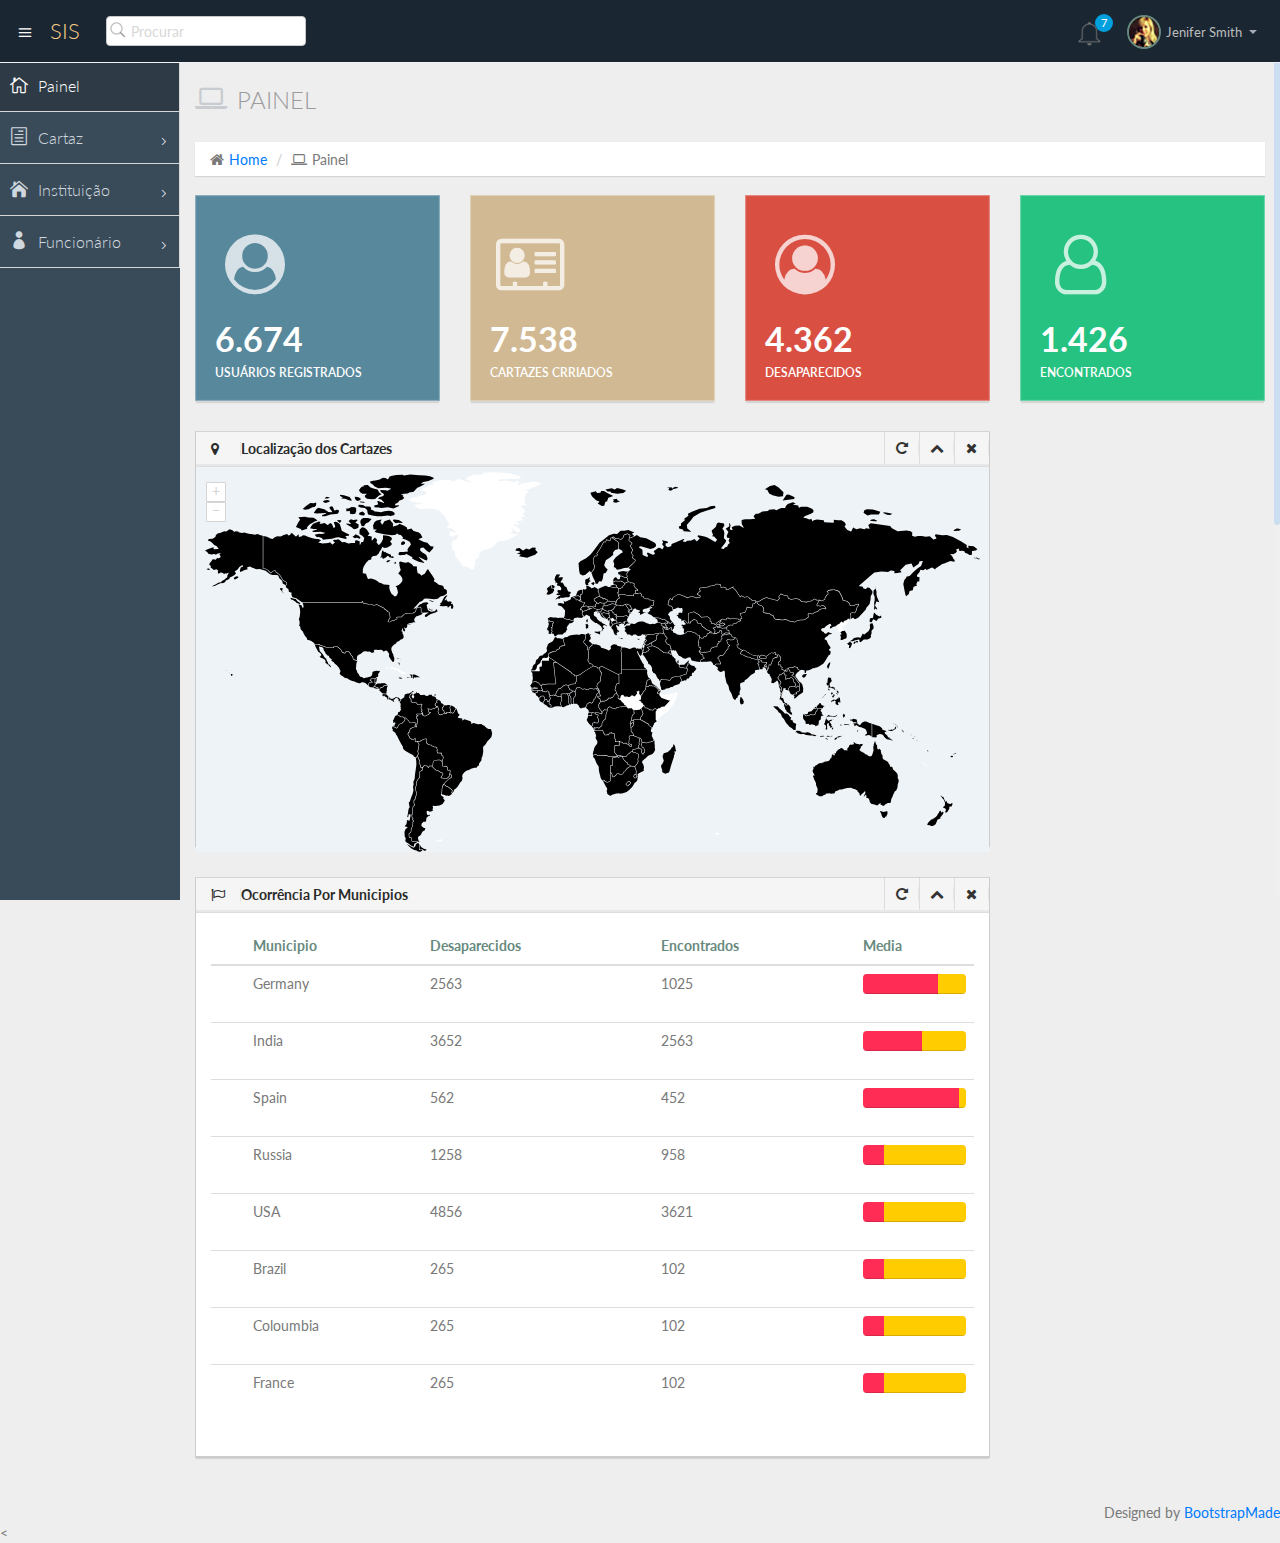
==== index.html @ 1682d405 "initial commit" ====
<!DOCTYPE html>
<html lang="en">

<head>
    <meta charset="utf-8">


    <title>SIS nome</title>

    <!-- Bootstrap CSS -->
    <link href="css/bootstrap.min.css" rel="stylesheet">
    <!-- bootstrap theme -->
    <link href="css/bootstrap-theme.css" rel="stylesheet">
    <!--external css-->
    <!-- font icon -->
    <link href="css/elegant-icons-style.css" rel="stylesheet" />
    <link href="css/font-awesome.min.css" rel="stylesheet" />
    <!-- full calendar css-->
    <link href="assets/fullcalendar/fullcalendar/bootstrap-fullcalendar.css" rel="stylesheet" />
    <link href="assets/fullcalendar/fullcalendar/fullcalendar.css" rel="stylesheet" />
    <!-- easy pie chart-->
    <link href="assets/jquery-easy-pie-chart/jquery.easy-pie-chart.css" rel="stylesheet" type="text/css" media="screen" />
    <!-- owl carousel -->
    <link rel="stylesheet" href="css/owl.carousel.css" type="text/css">
    <link href="css/jquery-jvectormap-1.2.2.css" rel="stylesheet">
    <!-- Custom styles -->
    <link rel="stylesheet" href="css/fullcalendar.css">
    <link href="css/widgets.css" rel="stylesheet">
    <link href="css/style.css" rel="stylesheet">
    <link href="css/style-responsive.css" rel="stylesheet" />
    <link href="css/xcharts.min.css" rel=" stylesheet">
    <link href="css/jquery-ui-1.10.4.min.css" rel="stylesheet">

</head>

<body>

    <section id="container" class="">


        <header class="header dark-bg">
            <div class="toggle-nav">
                <div class="icon-reorder tooltips" data-original-title="Toggle Navigation" data-placement="bottom"><i class="icon_menu"></i></div>
            </div>

            <!--logo pagina inicial-->
            <a href="index.html" class="logo">SIS <span class="lite"></span></a>
            <!--logo fim-->

            <div class="nav search-row" id="top_menu">
                <!--  search form start -->
                <ul class="nav top-menu">
                    <li>
                        <form class="navbar-form">
                            <input class="form-control" placeholder="Procurar" type="text">
                        </form>
                    </li>
                </ul>
                <!--  search form end -->
            </div>

            <div class="top-nav notification-row">
                <!-- notificatoin dropdown start-->
                <ul class="nav pull-right top-menu">
                    <!-- alert notification start-->
                    <li id="alert_notificatoin_bar" class="dropdown">
                        <a data-toggle="dropdown" class="dropdown-toggle" href="#">

                            <i class="icon-bell-l"></i>
                            <span class="badge bg-important">7</span>
                        </a>
                        <ul class="dropdown-menu extended notification">
                            <div class="notify-arrow notify-arrow-blue"></div>
                            <li>
                                <p class="blue">Tu Tens 7 Notificações</p>
                            </li>
                            <li>
                                <a href="#">
                                    <span class="label label-primary"><i class="icon_profile"></i></span> Friend Request
                                    <span class="small italic pull-right">5 mins</span>
                                </a>
                            </li>
                            <li>
                                <a href="#">
                                    <span class="label label-warning"><i class="icon_pin"></i></span> John location.
                                    <span class="small italic pull-right">50 mins</span>
                                </a>
                            </li>
                            <li>
                                <a href="#">
                                    <span class="label label-danger"><i class="icon_book_alt"></i></span> Project 3 Completed.
                                    <span class="small italic pull-right">1 hr</span>
                                </a>
                            </li>
                            <li>
                                <a href="#">
                                    <span class="label label-success"><i class="icon_like"></i></span> Mick appreciated your work.
                                    <span class="small italic pull-right"> Today</span>
                                </a>
                            </li>
                            <li>
                                <a href="#">Ver Todas as Notificações</a>
                            </li>
                        </ul>
                    </li>
                    <!-- alert notification end-->
                    <!-- user login dropdown start-->
                    <li class="dropdown">
                        <a data-toggle="dropdown" class="dropdown-toggle" href="#">
                            <span class="profile-ava">
                                <img alt="" src="img/avatar1_small.jpg">
                            </span>
                            <span class="username">Jenifer Smith</span>
                            <b class="caret"></b>
                        </a>
                        <ul class="dropdown-menu extended logout">
                            <div class="log-arrow-up"></div>

                            <li>
                                <a href="login.html"><i class="icon_key_alt"></i> Sair</a>
                            </li>

                        </ul>
                    </li>
                    <!-- user login dropdown end -->
                </ul>
                <!-- notificatoin dropdown end-->
            </div>
        </header>
        <!--header end-->

        <!--sidebar start-->
        <aside>
            <div id="sidebar" class="nav-collapse ">
                <!-- sidebar menu start-->
                <ul class="sidebar-menu">
                    <li class="active">
                        <a class="" href="index.html">
                            <i class="icon_house_alt"></i>
                            <span>Painel</span>
                        </a>
                    </li>
                    <li class="sub-menu">
                        <a href="javascript:;" class="">
                            <i class="icon_document_alt"></i>
                            <span>Cartaz</span>
                            <span class="menu-arrow arrow_carrot-right"></span>
                        </a>
                        <ul class="sub">
                            <li><a class="" href="criarcartaz.html">Criar Cartaz</a></li>
                            <li><a class="" href="form_validation.html">Pesquisar Cartaz</a></li>
                            <li><a class="" href="form_validation.html">Eliminar Validation</a></li>
                        </ul>
                    </li>
                    <li class="sub-menu">
                        <a href="javascript:;" class="">
                            <i class="icon_house"></i>
                            <span>Instituição</span>
                            <span class="menu-arrow arrow_carrot-right"></span>
                        </a>
                        <ul class="sub">
                            <li><a class="" href="cadastro instituicao.html">Afetar Instituição</a></li>
                            <li><a class="" href="form_validation.html">Pesquisar Instituição</a></li>
                            <li><a class="" href="form_validation.html">Eliminar Instituição</a></li>
                        </ul>
                    </li>

                    <li class="sub-menu">
                        <a href="javascript:;" class="">
                            <i class="icon_profile"></i>
                            <span>Funcionário</span>
                            <span class="menu-arrow arrow_carrot-right"></span>
                        </a>
                        <ul class="sub">
                            <li><a class="" href="cadastrarfuncionarios.html">Afetar Funcionário</a></li>
                            <li><a class="" href="form_validation.html">Pesquisar Funcionário</a></li>
                            <li><a class="" href="form_validation.html">Eliminar Funcionário</a></li>
                        </ul>
                    </li>
                </ul>
                <!-- sidebar menu end-->
            </div>
        </aside>
        <!--sidebar end-->

        <!--main content start-->
        <section id="main-content">
            <section class="wrapper">
                <!--overview start-->
                <div class="row">
                    <div class="col-lg-12">
                        <h3 class="page-header"><i class="fa fa-laptop"></i> Painel</h3>
                        <ol class="breadcrumb">
                            <li><i class="fa fa-home"></i><a href="index.html">Home</a></li>
                            <li><i class="fa fa-laptop"></i>Painel</li>
                        </ol>
                    </div>
                </div>

                <div class="row">
                    <div class="col-lg-3 col-md-3 col-sm-12 col-xs-12">
                        <div class="info-box blue-bg">
                            <i class="fa fa-user-circle"></i>
                            <div class="count">6.674</div>
                            <div class="title">Usuários Registrados</div>
                        </div>
                        <!--/.info-box-->
                    </div>
                    <!--/.col-->

                    <div class="col-lg-3 col-md-3 col-sm-12 col-xs-12">
                        <div class="info-box brown-bg">
                            <i class="fa fa-address-card-o"></i>
                            <div class="count">7.538</div>
                            <div class="title">Cartazes crriados</div>
                        </div>
                        <!--/.info-box-->
                    </div>
                    <!--/.col-->

                    <div class="col-lg-3 col-md-3 col-sm-12 col-xs-12">
                        <div class="info-box red-bg">
                            <i class="fa fa-user-circle-o"></i>
                            <div class="count">4.362</div>
                            <div class="title">Desaparecidos</div>
                        </div>
                        <!--/.info-box-->
                    </div>
                    <!--/.col-->

                    <div class="col-lg-3 col-md-3 col-sm-12 col-xs-12">
                        <div class="info-box green-bg">
                            <i class="fa fa-user-o"></i>
                            <div class="count">1.426</div>
                            <div class="title">Encontrados</div>
                        </div>
                        <!--/.info-box-->
                    </div>
                    <!--/.col-->

                </div>
                <!--/.row-->


                <div class="row">
                    <div class="col-lg-9 col-md-12">

                        <div class="panel panel-default">
                            <div class="panel-heading">
                                <h2><i class="fa fa-map-marker red"></i><strong>Localização dos Cartazes</strong></h2>
                                <div class="panel-actions">
                                    <a href="index.html#" class="btn-setting"><i class="fa fa-rotate-right"></i></a>
                                    <a href="index.html#" class="btn-minimize"><i class="fa fa-chevron-up"></i></a>
                                    <a href="index.html#" class="btn-close"><i class="fa fa-times"></i></a>
                                </div>
                            </div>
                            <div class="panel-body-map">
                                <div id="map" style="height:380px;"></div>
                            </div>

                        </div>
                    </div>



                </div>


                <!-- Today status end -->



                <div class="row">

                    <div class="col-lg-9 col-md-12">
                        <div class="panel panel-default">
                            <div class="panel-heading">
                                <h2><i class="fa fa-flag-o red"></i><strong>Ocorrência Por Municipios </strong></h2>
                                <div class="panel-actions">
                                    <a href="index.html#" class="btn-setting"><i class="fa fa-rotate-right"></i></a>
                                    <a href="index.html#" class="btn-minimize"><i class="fa fa-chevron-up"></i></a>
                                    <a href="index.html#" class="btn-close"><i class="fa fa-times"></i></a>
                                </div>
                            </div>
                            <div class="panel-body">
                                <table class="table bootstrap-datatable countries">
                                    <thead>
                                        <tr>
                                            <th></th>
                                            <th>Municipio</th>
                                            <th>Desaparecidos</th>
                                            <th>Encontrados</th>
                                            <th>Media</th>
                                        </tr>
                                    </thead>
                                    <tbody>
                                        <tr>
                                            <td> </td>
                                            <td>Germany</td>
                                            <td>2563</td>
                                            <td>1025</td>
                                            <td>
                                                <div class="progress thin">
                                                    <div class="progress-bar progress-bar-danger" role="progressbar" aria-valuenow="73" aria-valuemin="0" aria-valuemax="100" style="width: 73%">
                                                    </div>
                                                    <div class="progress-bar progress-bar-warning" role="progressbar" aria-valuenow="27" aria-valuemin="0" aria-valuemax="100" style="width: 27%">
                                                    </div>
                                                </div>
                                                <span class="sr-only">73%</span>
                                            </td>
                                        </tr>
                                        <tr>
                                            <td> </td>
                                            <td>India</td>
                                            <td>3652</td>
                                            <td>2563</td>
                                            <td>
                                                <div class="progress thin">
                                                    <div class="progress-bar progress-bar-danger" role="progressbar" aria-valuenow="57" aria-valuemin="0" aria-valuemax="100" style="width: 57%">
                                                    </div>
                                                    <div class="progress-bar progress-bar-warning" role="progressbar" aria-valuenow="43" aria-valuemin="0" aria-valuemax="100" style="width: 43%">
                                                    </div>
                                                </div>
                                                <span class="sr-only">57%</span>
                                            </td>
                                        </tr>
                                        <tr>
                                            <td> </td>
                                            <td>Spain</td>
                                            <td>562</td>
                                            <td>452</td>
                                            <td>
                                                <div class="progress thin">
                                                    <div class="progress-bar progress-bar-danger" role="progressbar" aria-valuenow="93" aria-valuemin="0" aria-valuemax="100" style="width: 93%">
                                                    </div>
                                                    <div class="progress-bar progress-bar-warning" role="progressbar" aria-valuenow="7" aria-valuemin="0" aria-valuemax="100" style="width: 7%">
                                                    </div>
                                                </div>
                                                <span class="sr-only">93%</span>
                                            </td>
                                        </tr>
                                        <tr>
                                            <td> </td>
                                            <td>Russia</td>
                                            <td>1258</td>
                                            <td>958</td>
                                            <td>
                                                <div class="progress thin">
                                                    <div class="progress-bar progress-bar-danger" role="progressbar" aria-valuenow="20" aria-valuemin="0" aria-valuemax="100" style="width: 20%">
                                                    </div>
                                                    <div class="progress-bar progress-bar-warning" role="progressbar" aria-valuenow="80" aria-valuemin="0" aria-valuemax="100" style="width: 80%">
                                                    </div>
                                                </div>
                                                <span class="sr-only">20%</span>
                                            </td>
                                        </tr>
                                        <tr>
                                            <td> </td>
                                            <td>USA</td>
                                            <td>4856</td>
                                            <td>3621</td>
                                            <td>
                                                <div class="progress thin">
                                                    <div class="progress-bar progress-bar-danger" role="progressbar" aria-valuenow="20" aria-valuemin="0" aria-valuemax="100" style="width: 20%">
                                                    </div>
                                                    <div class="progress-bar progress-bar-warning" role="progressbar" aria-valuenow="80" aria-valuemin="0" aria-valuemax="100" style="width: 80%">
                                                    </div>
                                                </div>
                                                <span class="sr-only">20%</span>
                                            </td>
                                        </tr>
                                        <tr>
                                            <td> </td>
                                            <td>Brazil</td>
                                            <td>265</td>
                                            <td>102</td>
                                            <td>
                                                <div class="progress thin">
                                                    <div class="progress-bar progress-bar-danger" role="progressbar" aria-valuenow="20" aria-valuemin="0" aria-valuemax="100" style="width: 20%">
                                                    </div>
                                                    <div class="progress-bar progress-bar-warning" role="progressbar" aria-valuenow="80" aria-valuemin="0" aria-valuemax="100" style="width: 80%">
                                                    </div>
                                                </div>
                                                <span class="sr-only">20%</span>
                                            </td>
                                        </tr>
                                        <tr>
                                            <td> </td>
                                            <td>Coloumbia</td>
                                            <td>265</td>
                                            <td>102</td>
                                            <td>
                                                <div class="progress thin">
                                                    <div class="progress-bar progress-bar-danger" role="progressbar" aria-valuenow="20" aria-valuemin="0" aria-valuemax="100" style="width: 20%">
                                                    </div>
                                                    <div class="progress-bar progress-bar-warning" role="progressbar" aria-valuenow="80" aria-valuemin="0" aria-valuemax="100" style="width: 80%">
                                                    </div>
                                                </div>
                                                <span class="sr-only">20%</span>
                                            </td>
                                        </tr>
                                        <tr>
                                            <td> </td>
                                            <td>France</td>
                                            <td>265</td>
                                            <td>102</td>
                                            <td>
                                                <div class="progress thin">
                                                    <div class="progress-bar progress-bar-danger" role="progressbar" aria-valuenow="20" aria-valuemin="0" aria-valuemax="100" style="width: 20%">
                                                    </div>
                                                    <div class="progress-bar progress-bar-warning" role="progressbar" aria-valuenow="80" aria-valuemin="0" aria-valuemax="100" style="width: 80%">
                                                    </div>
                                                </div>
                                                <span class="sr-only">20%</span>
                                            </td>
                                        </tr>
                                    </tbody>
                                </table>
                            </div>

                        </div>

                    </div>



                </div>



                <!-- statics end -->




            </section>
            <div class="text-right">
                <div class="credits">
                    <!--
            All the links in the footer should remain intact.
            You can delete the links only if you purchased the pro version.
            Licensing information: https://bootstrapmade.com/license/
            Purchase the pro version form: https://bootstrapmade.com/buy/?theme=NiceAdmin
          -->
                    Designed by <a href="https://bootstrapmade.com/">BootstrapMade</a>
                </div>
            </div>
        </section>
        <!--main content end-->
    </section>
    <!-- container section start -->

    <!-- javascripts -->
    <script src="js/jquery.js"></script>
    <script src="js/jquery-ui-1.10.4.min.js"></script>
    <script src="js/jquery-1.8.3.min.js"></script>
    <script type="text/javascript" src="js/jquery-ui-1.9.2.custom.min.js"></script>
    <!-- bootstrap -->
    <script src="js/bootstrap.min.js"></script>
    <!-- nice scroll -->
    <script src="js/jquery.scrollTo.min.js"></script>
    <script src="js/jquery.nicescroll.js" type="text/javascript"></script>
    <!-- charts scripts -->
    <script src="assets/jquery-knob/js/jquery.knob.js"></script>
    <script src="js/jquery.sparkline.js" type="text/javascript"></script>
    <script src="assets/jquery-easy-pie-chart/jquery.easy-pie-chart.js"></script>
    <script src="js/owl.carousel.js"></script>
    <!-- jQuery full calendar -->
    <<script src="js/fullcalendar.min.js"></script>
        <!-- Full Google Calendar - Calendar -->
        <script src="assets/fullcalendar/fullcalendar/fullcalendar.js"></script>
        <!--script for this page only-->
        <script src="js/calendar-custom.js"></script>
        <script src="js/jquery.rateit.min.js"></script>
        <!-- custom select -->
        <script src="js/jquery.customSelect.min.js"></script>
        <script src="assets/chart-master/Chart.js"></script>

        <!--custome script for all page-->
        <script src="js/scripts.js"></script>
        <!-- custom script for this page-->
        <script src="js/sparkline-chart.js"></script>
        <script src="js/easy-pie-chart.js"></script>
        <script src="js/jquery-jvectormap-1.2.2.min.js"></script>
        <script src="js/jquery-jvectormap-world-mill-en.js"></script>
        <script src="js/xcharts.min.js"></script>
        <script src="js/jquery.autosize.min.js"></script>
        <script src="js/jquery.placeholder.min.js"></script>
        <script src="js/gdp-data.js"></script>
        <script src="js/morris.min.js"></script>
        <script src="js/sparklines.js"></script>
        <script src="js/charts.js"></script>
        <script src="js/jquery.slimscroll.min.js"></script>
        <script>
            //knob
            $(function() {
                $(".knob").knob({
                    'draw': function() {
                        $(this.i).val(this.cv + '%')
                    }
                })
            });

            //carousel
            $(document).ready(function() {
                $("#owl-slider").owlCarousel({
                    navigation: true,
                    slideSpeed: 300,
                    paginationSpeed: 400,
                    singleItem: true

                });
            });

            //custom select box

            $(function() {
                $('select.styled').customSelect();
            });

            /* ---------- Map ---------- */
            $(function() {
                $('#map').vectorMap({
                    map: 'world_mill_en',
                    series: {
                        regions: [{
                            values: gdpData,
                            scale: ['#000', '#000'],
                            normalizeFunction: 'polynomial'
                        }]
                    },
                    backgroundColor: '#eef3f7',
                    onLabelShow: function(e, el, code) {
                        el.html(el.html() + ' (GDP - ' + gdpData[code] + ')');
                    }
                });
            });
        </script>

</body>

</html>
---- css/elegant-icons-style.css ----
@font-face {
	font-family: 'ElegantIcons';
	src:url('../fonts/ElegantIcons.eot');
	src:url('../fonts/ElegantIcons.eot?#iefix') format('embedded-opentype'),
		url('../fonts/ElegantIcons.woff') format('woff'),
		url('../fonts/ElegantIcons.ttf') format('truetype'),
		url('../fonts/ElegantIcons.svg#ElegantIcons') format('svg');
	font-weight: normal;
	font-style: normal;
}

/* Use the following CSS code if you want to use data attributes for inserting your icons */
[data-icon]:before {
	font-family: 'ElegantIcons';
	content: attr(data-icon);
	speak: none;
	font-weight: normal;
	font-variant: normal;
	text-transform: none;
	line-height: 1;
	-webkit-font-smoothing: antialiased;
	-moz-osx-font-smoothing: grayscale;
}

/* Use the following CSS code if you want to have a class per icon */
/*
Instead of a list of all class selectors,
you can use the generic selector below, but it's slower:
[class*="your-class-prefix"] {
*/
.arrow_up, .arrow_down, .arrow_left, .arrow_right, .arrow_left-up, .arrow_right-up, .arrow_right-down, .arrow_left-down, .arrow-up-down, .arrow_up-down_alt, .arrow_left-right_alt, .arrow_left-right, .arrow_expand_alt2, .arrow_expand_alt, .arrow_condense, .arrow_expand, .arrow_move, .arrow_carrot-up, .arrow_carrot-down, .arrow_carrot-left, .arrow_carrot-right, .arrow_carrot-2up, .arrow_carrot-2down, .arrow_carrot-2left, .arrow_carrot-2right, .arrow_carrot-up_alt2, .arrow_carrot-down_alt2, .arrow_carrot-left_alt2, .arrow_carrot-right_alt2, .arrow_carrot-2up_alt2, .arrow_carrot-2down_alt2, .arrow_carrot-2left_alt2, .arrow_carrot-2right_alt2, .arrow_triangle-up, .arrow_triangle-down, .arrow_triangle-left, .arrow_triangle-right, .arrow_triangle-up_alt2, .arrow_triangle-down_alt2, .arrow_triangle-left_alt2, .arrow_triangle-right_alt2, .arrow_back, .icon_minus-06, .icon_plus, .icon_close, .icon_check, .icon_minus_alt2, .icon_plus_alt2, .icon_close_alt2, .icon_check_alt2, .icon_zoom-out_alt, .icon_zoom-in_alt, .icon_search, .icon_box-empty, .icon_box-selected, .icon_minus-box, .icon_plus-box, .icon_box-checked, .icon_circle-empty, .icon_circle-slelected, .icon_stop_alt2, .icon_stop, .icon_pause_alt2, .icon_pause, .icon_menu, .icon_menu-square_alt2, .icon_menu-circle_alt2, .icon_ul, .icon_ol, .icon_adjust-horiz, .icon_adjust-vert, .icon_document_alt, .icon_documents_alt, .icon_pencil, .icon_pencil-edit_alt, .icon_pencil-edit, .icon_folder-alt, .icon_folder-open_alt, .icon_folder-add_alt, .icon_info_alt, .icon_error-oct_alt, .icon_error-circle_alt, .icon_error-triangle_alt, .icon_question_alt2, .icon_question, .icon_comment_alt, .icon_chat_alt, .icon_vol-mute_alt, .icon_volume-low_alt, .icon_volume-high_alt, .icon_quotations, .icon_quotations_alt2, .icon_clock_alt, .icon_lock_alt, .icon_lock-open_alt, .icon_key_alt, .icon_cloud_alt, .icon_cloud-upload_alt, .icon_cloud-download_alt, .icon_image, .icon_images, .icon_lightbulb_alt, .icon_gift_alt, .icon_house_alt, .icon_genius, .icon_mobile, .icon_tablet, .icon_laptop, .icon_desktop, .icon_camera_alt, .icon_mail_alt, .icon_cone_alt, .icon_ribbon_alt, .icon_bag_alt, .icon_creditcard, .icon_cart_alt, .icon_paperclip, .icon_tag_alt, .icon_tags_alt, .icon_trash_alt, .icon_cursor_alt, .icon_mic_alt, .icon_compass_alt, .icon_pin_alt, .icon_pushpin_alt, .icon_map_alt, .icon_drawer_alt, .icon_toolbox_alt, .icon_book_alt, .icon_calendar, .icon_film, .icon_table, .icon_contacts_alt, .icon_headphones, .icon_lifesaver, .icon_piechart, .icon_refresh, .icon_link_alt, .icon_link, .icon_loading, .icon_blocked, .icon_archive_alt, .icon_heart_alt, .icon_star_alt, .icon_star-half_alt, .icon_star, .icon_star-half, .icon_tools, .icon_tool, .icon_cog, .icon_cogs, .arrow_up_alt, .arrow_down_alt, .arrow_left_alt, .arrow_right_alt, .arrow_left-up_alt, .arrow_right-up_alt, .arrow_right-down_alt, .arrow_left-down_alt, .arrow_condense_alt, .arrow_expand_alt3, .arrow_carrot_up_alt, .arrow_carrot-down_alt, .arrow_carrot-left_alt, .arrow_carrot-right_alt, .arrow_carrot-2up_alt, .arrow_carrot-2dwnn_alt, .arrow_carrot-2left_alt, .arrow_carrot-2right_alt, .arrow_triangle-up_alt, .arrow_triangle-down_alt, .arrow_triangle-left_alt, .arrow_triangle-right_alt, .icon_minus_alt, .icon_plus_alt, .icon_close_alt, .icon_check_alt, .icon_zoom-out, .icon_zoom-in, .icon_stop_alt, .icon_menu-square_alt, .icon_menu-circle_alt, .icon_document, .icon_documents, .icon_pencil_alt, .icon_folder, .icon_folder-open, .icon_folder-add, .icon_folder_upload, .icon_folder_download, .icon_info, .icon_error-circle, .icon_error-oct, .icon_error-triangle, .icon_question_alt, .icon_comment, .icon_chat, .icon_vol-mute, .icon_volume-low, .icon_volume-high, .icon_quotations_alt, .icon_clock, .icon_lock, .icon_lock-open, .icon_key, .icon_cloud, .icon_cloud-upload, .icon_cloud-download, .icon_lightbulb, .icon_gift, .icon_house, .icon_camera, .icon_mail, .icon_cone, .icon_ribbon, .icon_bag, .icon_cart, .icon_tag, .icon_tags, .icon_trash, .icon_cursor, .icon_mic, .icon_compass, .icon_pin, .icon_pushpin, .icon_map, .icon_drawer, .icon_toolbox, .icon_book, .icon_contacts, .icon_archive, .icon_heart, .icon_profile, .icon_group, .icon_grid-2x2, .icon_grid-3x3, .icon_music, .icon_pause_alt, .icon_phone, .icon_upload, .icon_download, .social_facebook, .social_twitter, .social_pinterest, .social_googleplus, .social_tumblr, .social_tumbleupon, .social_wordpress, .social_instagram, .social_dribbble, .social_vimeo, .social_linkedin, .social_rss, .social_deviantart, .social_share, .social_myspace, .social_skype, .social_youtube, .social_picassa, .social_googledrive, .social_flickr, .social_blogger, .social_spotify, .social_delicious, .social_facebook_circle, .social_twitter_circle, .social_pinterest_circle, .social_googleplus_circle, .social_tumblr_circle, .social_stumbleupon_circle, .social_wordpress_circle, .social_instagram_circle, .social_dribbble_circle, .social_vimeo_circle, .social_linkedin_circle, .social_rss_circle, .social_deviantart_circle, .social_share_circle, .social_myspace_circle, .social_skype_circle, .social_youtube_circle, .social_picassa_circle, .social_googledrive_alt2, .social_flickr_circle, .social_blogger_circle, .social_spotify_circle, .social_delicious_circle, .social_facebook_square, .social_twitter_square, .social_pinterest_square, .social_googleplus_square, .social_tumblr_square, .social_stumbleupon_square, .social_wordpress_square, .social_instagram_square, .social_dribbble_square, .social_vimeo_square, .social_linkedin_square, .social_rss_square, .social_deviantart_square, .social_share_square, .social_myspace_square, .social_skype_square, .social_youtube_square, .social_picassa_square, .social_googledrive_square, .social_flickr_square, .social_blogger_square, .social_spotify_square, .social_delicious_square, .icon_printer, .icon_calulator, .icon_building, .icon_floppy, .icon_drive, .icon_search-2, .icon_id, .icon_id-2, .icon_puzzle, .icon_like, .icon_dislike, .icon_mug, .icon_currency, .icon_wallet, .icon_pens, .icon_easel, .icon_flowchart, .icon_datareport, .icon_briefcase, .icon_shield, .icon_percent, .icon_globe, .icon_globe-2, .icon_target, .icon_hourglass, .icon_balance, .icon_rook, .icon_printer-alt, .icon_calculator_alt, .icon_building_alt, .icon_floppy_alt, .icon_drive_alt, .icon_search_alt, .icon_id_alt, .icon_id-2_alt, .icon_puzzle_alt, .icon_like_alt, .icon_dislike_alt, .icon_mug_alt, .icon_currency_alt, .icon_wallet_alt, .icon_pens_alt, .icon_easel_alt, .icon_flowchart_alt, .icon_datareport_alt, .icon_briefcase_alt, .icon_shield_alt, .icon_percent_alt, .icon_globe_alt, .icon_clipboard {
	font-family: 'ElegantIcons';
	speak: none;
	font-style: normal;
	font-weight: normal;
	font-variant: normal;
	text-transform: none;
	line-height: 1;
	-webkit-font-smoothing: antialiased;
}
.arrow_up:before {
	content: "\21";
}
.arrow_down:before {
	content: "\22";
}
.arrow_left:before {
	content: "\23";
}
.arrow_right:before {
	content: "\24";
}
.arrow_left-up:before {
	content: "\25";
}
.arrow_right-up:before {
	content: "\26";
}
.arrow_right-down:before {
	content: "\27";
}
.arrow_left-down:before {
	content: "\28";
}
.arrow-up-down:before {
	content: "\29";
}
.arrow_up-down_alt:before {
	content: "\2a";
}
.arrow_left-right_alt:before {
	content: "\2b";
}
.arrow_left-right:before {
	content: "\2c";
}
.arrow_expand_alt2:before {
	content: "\2d";
}
.arrow_expand_alt:before {
	content: "\2e";
}
.arrow_condense:before {
	content: "\2f";
}
.arrow_expand:before {
	content: "\30";
}
.arrow_move:before {
	content: "\31";
}
.arrow_carrot-up:before {
	content: "\32";
}
.arrow_carrot-down:before {
	content: "\33";
}
.arrow_carrot-left:before {
	content: "\34";
}
.arrow_carrot-right:before {
	content: "\35";
}
.arrow_carrot-2up:before {
	content: "\36";
}
.arrow_carrot-2down:before {
	content: "\37";
}
.arrow_carrot-2left:before {
	content: "\38";
}
.arrow_carrot-2right:before {
	content: "\39";
}
.arrow_carrot-up_alt2:before {
	content: "\3a";
}
.arrow_carrot-down_alt2:before {
	content: "\3b";
}
.arrow_carrot-left_alt2:before {
	content: "\3c";
}
.arrow_carrot-right_alt2:before {
	content: "\3d";
}
.arrow_carrot-2up_alt2:before {
	content: "\3e";
}
.arrow_carrot-2down_alt2:before {
	content: "\3f";
}
.arrow_carrot-2left_alt2:before {
	content: "\40";
}
.arrow_carrot-2right_alt2:before {
	content: "\41";
}
.arrow_triangle-up:before {
	content: "\42";
}
.arrow_triangle-down:before {
	content: "\43";
}
.arrow_triangle-left:before {
	content: "\44";
}
.arrow_triangle-right:before {
	content: "\45";
}
.arrow_triangle-up_alt2:before {
	content: "\46";
}
.arrow_triangle-down_alt2:before {
	content: "\47";
}
.arrow_triangle-left_alt2:before {
	content: "\48";
}
.arrow_triangle-right_alt2:before {
	content: "\49";
}
.arrow_back:before {
	content: "\4a";
}
.icon_minus-06:before {
	content: "\4b";
}
.icon_plus:before {
	content: "\4c";
}
.icon_close:before {
	content: "\4d";
}
.icon_check:before {
	content: "\4e";
}
.icon_minus_alt2:before {
	content: "\4f";
}
.icon_plus_alt2:before {
	content: "\50";
}
.icon_close_alt2:before {
	content: "\51";
}
.icon_check_alt2:before {
	content: "\52";
}
.icon_zoom-out_alt:before {
	content: "\53";
}
.icon_zoom-in_alt:before {
	content: "\54";
}
.icon_search:before {
	content: "\55";
}
.icon_box-empty:before {
	content: "\56";
}
.icon_box-selected:before {
	content: "\57";
}
.icon_minus-box:before {
	content: "\58";
}
.icon_plus-box:before {
	content: "\59";
}
.icon_box-checked:before {
	content: "\5a";
}
.icon_circle-empty:before {
	content: "\5b";
}
.icon_circle-slelected:before {
	content: "\5c";
}
.icon_stop_alt2:before {
	content: "\5d";
}
.icon_stop:before {
	content: "\5e";
}
.icon_pause_alt2:before {
	content: "\5f";
}
.icon_pause:before {
	content: "\60";
}
.icon_menu:before {
	content: "\61";
}
.icon_menu-square_alt2:before {
	content: "\62";
}
.icon_menu-circle_alt2:before {
	content: "\63";
}
.icon_ul:before {
	content: "\64";
}
.icon_ol:before {
	content: "\65";
}
.icon_adjust-horiz:before {
	content: "\66";
}
.icon_adjust-vert:before {
	content: "\67";
}
.icon_document_alt:before {
	content: "\68";
}
.icon_documents_alt:before {
	content: "\69";
}
.icon_pencil:before {
	content: "\6a";
}
.icon_pencil-edit_alt:before {
	content: "\6b";
}
.icon_pencil-edit:before {
	content: "\6c";
}
.icon_folder-alt:before {
	content: "\6d";
}
.icon_folder-open_alt:before {
	content: "\6e";
}
.icon_folder-add_alt:before {
	content: "\6f";
}
.icon_info_alt:before {
	content: "\70";
}
.icon_error-oct_alt:before {
	content: "\71";
}
.icon_error-circle_alt:before {
	content: "\72";
}
.icon_error-triangle_alt:before {
	content: "\73";
}
.icon_question_alt2:before {
	content: "\74";
}
.icon_question:before {
	content: "\75";
}
.icon_comment_alt:before {
	content: "\76";
}
.icon_chat_alt:before {
	content: "\77";
}
.icon_vol-mute_alt:before {
	content: "\78";
}
.icon_volume-low_alt:before {
	content: "\79";
}
.icon_volume-high_alt:before {
	content: "\7a";
}
.icon_quotations:before {
	content: "\7b";
}
.icon_quotations_alt2:before {
	content: "\7c";
}
.icon_clock_alt:before {
	content: "\7d";
}
.icon_lock_alt:before {
	content: "\7e";
}
.icon_lock-open_alt:before {
	content: "\e000";
}
.icon_key_alt:before {
	content: "\e001";
}
.icon_cloud_alt:before {
	content: "\e002";
}
.icon_cloud-upload_alt:before {
	content: "\e003";
}
.icon_cloud-download_alt:before {
	content: "\e004";
}
.icon_image:before {
	content: "\e005";
}
.icon_images:before {
	content: "\e006";
}
.icon_lightbulb_alt:before {
	content: "\e007";
}
.icon_gift_alt:before {
	content: "\e008";
}
.icon_house_alt:before {
	content: "\e009";
}
.icon_genius:before {
	content: "\e00a";
}
.icon_mobile:before {
	content: "\e00b";
}
.icon_tablet:before {
	content: "\e00c";
}
.icon_laptop:before {
	content: "\e00d";
}
.icon_desktop:before {
	content: "\e00e";
}
.icon_camera_alt:before {
	content: "\e00f";
}
.icon_mail_alt:before {
	content: "\e010";
}
.icon_cone_alt:before {
	content: "\e011";
}
.icon_ribbon_alt:before {
	content: "\e012";
}
.icon_bag_alt:before {
	content: "\e013";
}
.icon_creditcard:before {
	content: "\e014";
}
.icon_cart_alt:before {
	content: "\e015";
}
.icon_paperclip:before {
	content: "\e016";
}
.icon_tag_alt:before {
	content: "\e017";
}
.icon_tags_alt:before {
	content: "\e018";
}
.icon_trash_alt:before {
	content: "\e019";
}
.icon_cursor_alt:before {
	content: "\e01a";
}
.icon_mic_alt:before {
	content: "\e01b";
}
.icon_compass_alt:before {
	content: "\e01c";
}
.icon_pin_alt:before {
	content: "\e01d";
}
.icon_pushpin_alt:before {
	content: "\e01e";
}
.icon_map_alt:before {
	content: "\e01f";
}
.icon_drawer_alt:before {
	content: "\e020";
}
.icon_toolbox_alt:before {
	content: "\e021";
}
.icon_book_alt:before {
	content: "\e022";
}
.icon_calendar:before {
	content: "\e023";
}
.icon_film:before {
	content: "\e024";
}
.icon_table:before {
	content: "\e025";
}
.icon_contacts_alt:before {
	content: "\e026";
}
.icon_headphones:before {
	content: "\e027";
}
.icon_lifesaver:before {
	content: "\e028";
}
.icon_piechart:before {
	content: "\e029";
}
.icon_refresh:before {
	content: "\e02a";
}
.icon_link_alt:before {
	content: "\e02b";
}
.icon_link:before {
	content: "\e02c";
}
.icon_loading:before {
	content: "\e02d";
}
.icon_blocked:before {
	content: "\e02e";
}
.icon_archive_alt:before {
	content: "\e02f";
}
.icon_heart_alt:before {
	content: "\e030";
}
.icon_star_alt:before {
	content: "\e031";
}
.icon_star-half_alt:before {
	content: "\e032";
}
.icon_star:before {
	content: "\e033";
}
.icon_star-half:before {
	content: "\e034";
}
.icon_tools:before {
	content: "\e035";
}
.icon_tool:before {
	content: "\e036";
}
.icon_cog:before {
	content: "\e037";
}
.icon_cogs:before {
	content: "\e038";
}
.arrow_up_alt:before {
	content: "\e039";
}
.arrow_down_alt:before {
	content: "\e03a";
}
.arrow_left_alt:before {
	content: "\e03b";
}
.arrow_right_alt:before {
	content: "\e03c";
}
.arrow_left-up_alt:before {
	content: "\e03d";
}
.arrow_right-up_alt:before {
	content: "\e03e";
}
.arrow_right-down_alt:before {
	content: "\e03f";
}
.arrow_left-down_alt:before {
	content: "\e040";
}
.arrow_condense_alt:before {
	content: "\e041";
}
.arrow_expand_alt3:before {
	content: "\e042";
}
.arrow_carrot_up_alt:before {
	content: "\e043";
}
.arrow_carrot-down_alt:before {
	content: "\e044";
}
.arrow_carrot-left_alt:before {
	content: "\e045";
}
.arrow_carrot-right_alt:before {
	content: "\e046";
}
.arrow_carrot-2up_alt:before {
	content: "\e047";
}
.arrow_carrot-2dwnn_alt:before {
	content: "\e048";
}
.arrow_carrot-2left_alt:before {
	content: "\e049";
}
.arrow_carrot-2right_alt:before {
	content: "\e04a";
}
.arrow_triangle-up_alt:before {
	content: "\e04b";
}
.arrow_triangle-down_alt:before {
	content: "\e04c";
}
.arrow_triangle-left_alt:before {
	content: "\e04d";
}
.arrow_triangle-right_alt:before {
	content: "\e04e";
}
.icon_minus_alt:before {
	content: "\e04f";
}
.icon_plus_alt:before {
	content: "\e050";
}
.icon_close_alt:before {
	content: "\e051";
}
.icon_check_alt:before {
	content: "\e052";
}
.icon_zoom-out:before {
	content: "\e053";
}
.icon_zoom-in:before {
	content: "\e054";
}
.icon_stop_alt:before {
	content: "\e055";
}
.icon_menu-square_alt:before {
	content: "\e056";
}
.icon_menu-circle_alt:before {
	content: "\e057";
}
.icon_document:before {
	content: "\e058";
}
.icon_documents:before {
	content: "\e059";
}
.icon_pencil_alt:before {
	content: "\e05a";
}
.icon_folder:before {
	content: "\e05b";
}
.icon_folder-open:before {
	content: "\e05c";
}
.icon_folder-add:before {
	content: "\e05d";
}
.icon_folder_upload:before {
	content: "\e05e";
}
.icon_folder_download:before {
	content: "\e05f";
}
.icon_info:before {
	content: "\e060";
}
.icon_error-circle:before {
	content: "\e061";
}
.icon_error-oct:before {
	content: "\e062";
}
.icon_error-triangle:before {
	content: "\e063";
}
.icon_question_alt:before {
	content: "\e064";
}
.icon_comment:before {
	content: "\e065";
}
.icon_chat:before {
	content: "\e066";
}
.icon_vol-mute:before {
	content: "\e067";
}
.icon_volume-low:before {
	content: "\e068";
}
.icon_volume-high:before {
	content: "\e069";
}
.icon_quotations_alt:before {
	content: "\e06a";
}
.icon_clock:before {
	content: "\e06b";
}
.icon_lock:before {
	content: "\e06c";
}
.icon_lock-open:before {
	content: "\e06d";
}
.icon_key:before {
	content: "\e06e";
}
.icon_cloud:before {
	content: "\e06f";
}
.icon_cloud-upload:before {
	content: "\e070";
}
.icon_cloud-download:before {
	content: "\e071";
}
.icon_lightbulb:before {
	content: "\e072";
}
.icon_gift:before {
	content: "\e073";
}
.icon_house:before {
	content: "\e074";
}
.icon_camera:before {
	content: "\e075";
}
.icon_mail:before {
	content: "\e076";
}
.icon_cone:before {
	content: "\e077";
}
.icon_ribbon:before {
	content: "\e078";
}
.icon_bag:before {
	content: "\e079";
}
.icon_cart:before {
	content: "\e07a";
}
.icon_tag:before {
	content: "\e07b";
}
.icon_tags:before {
	content: "\e07c";
}
.icon_trash:before {
	content: "\e07d";
}
.icon_cursor:before {
	content: "\e07e";
}
.icon_mic:before {
	content: "\e07f";
}
.icon_compass:before {
	content: "\e080";
}
.icon_pin:before {
	content: "\e081";
}
.icon_pushpin:before {
	content: "\e082";
}
.icon_map:before {
	content: "\e083";
}
.icon_drawer:before {
	content: "\e084";
}
.icon_toolbox:before {
	content: "\e085";
}
.icon_book:before {
	content: "\e086";
}
.icon_contacts:before {
	content: "\e087";
}
.icon_archive:before {
	content: "\e088";
}
.icon_heart:before {
	content: "\e089";
}
.icon_profile:before {
	content: "\e08a";
}
.icon_group:before {
	content: "\e08b";
}
.icon_grid-2x2:before {
	content: "\e08c";
}
.icon_grid-3x3:before {
	content: "\e08d";
}
.icon_music:before {
	content: "\e08e";
}
.icon_pause_alt:before {
	content: "\e08f";
}
.icon_phone:before {
	content: "\e090";
}
.icon_upload:before {
	content: "\e091";
}
.icon_download:before {
	content: "\e092";
}
.social_facebook:before {
	content: "\e093";
}
.social_twitter:before {
	content: "\e094";
}
.social_pinterest:before {
	content: "\e095";
}
.social_googleplus:before {
	content: "\e096";
}
.social_tumblr:before {
	content: "\e097";
}
.social_tumbleupon:before {
	content: "\e098";
}
.social_wordpress:before {
	content: "\e099";
}
.social_instagram:before {
	content: "\e09a";
}
.social_dribbble:before {
	content: "\e09b";
}
.social_vimeo:before {
	content: "\e09c";
}
.social_linkedin:before {
	content: "\e09d";
}
.social_rss:before {
	content: "\e09e";
}
.social_deviantart:before {
	content: "\e09f";
}
.social_share:before {
	content: "\e0a0";
}
.social_myspace:before {
	content: "\e0a1";
}
.social_skype:before {
	content: "\e0a2";
}
.social_youtube:before {
	content: "\e0a3";
}
.social_picassa:before {
	content: "\e0a4";
}
.social_googledrive:before {
	content: "\e0a5";
}
.social_flickr:before {
	content: "\e0a6";
}
.social_blogger:before {
	content: "\e0a7";
}
.social_spotify:before {
	content: "\e0a8";
}
.social_delicious:before {
	content: "\e0a9";
}
.social_facebook_circle:before {
	content: "\e0aa";
}
.social_twitter_circle:before {
	content: "\e0ab";
}
.social_pinterest_circle:before {
	content: "\e0ac";
}
.social_googleplus_circle:before {
	content: "\e0ad";
}
.social_tumblr_circle:before {
	content: "\e0ae";
}
.social_stumbleupon_circle:before {
	content: "\e0af";
}
.social_wordpress_circle:before {
	content: "\e0b0";
}
.social_instagram_circle:before {
	content: "\e0b1";
}
.social_dribbble_circle:before {
	content: "\e0b2";
}
.social_vimeo_circle:before {
	content: "\e0b3";
}
.social_linkedin_circle:before {
	content: "\e0b4";
}
.social_rss_circle:before {
	content: "\e0b5";
}
.social_deviantart_circle:before {
	content: "\e0b6";
}
.social_share_circle:before {
	content: "\e0b7";
}
.social_myspace_circle:before {
	content: "\e0b8";
}
.social_skype_circle:before {
	content: "\e0b9";
}
.social_youtube_circle:before {
	content: "\e0ba";
}
.social_picassa_circle:before {
	content: "\e0bb";
}
.social_googledrive_alt2:before {
	content: "\e0bc";
}
.social_flickr_circle:before {
	content: "\e0bd";
}
.social_blogger_circle:before {
	content: "\e0be";
}
.social_spotify_circle:before {
	content: "\e0bf";
}
.social_delicious_circle:before {
	content: "\e0c0";
}
.social_facebook_square:before {
	content: "\e0c1";
}
.social_twitter_square:before {
	content: "\e0c2";
}
.social_pinterest_square:before {
	content: "\e0c3";
}
.social_googleplus_square:before {
	content: "\e0c4";
}
.social_tumblr_square:before {
	content: "\e0c5";
}
.social_stumbleupon_square:before {
	content: "\e0c6";
}
.social_wordpress_square:before {
	content: "\e0c7";
}
.social_instagram_square:before {
	content: "\e0c8";
}
.social_dribbble_square:before {
	content: "\e0c9";
}
.social_vimeo_square:before {
	content: "\e0ca";
}
.social_linkedin_square:before {
	content: "\e0cb";
}
.social_rss_square:before {
	content: "\e0cc";
}
.social_deviantart_square:before {
	content: "\e0cd";
}
.social_share_square:before {
	content: "\e0ce";
}
.social_myspace_square:before {
	content: "\e0cf";
}
.social_skype_square:before {
	content: "\e0d0";
}
.social_youtube_square:before {
	content: "\e0d1";
}
.social_picassa_square:before {
	content: "\e0d2";
}
.social_googledrive_square:before {
	content: "\e0d3";
}
.social_flickr_square:before {
	content: "\e0d4";
}
.social_blogger_square:before {
	content: "\e0d5";
}
.social_spotify_square:before {
	content: "\e0d6";
}
.social_delicious_square:before {
	content: "\e0d7";
}
.icon_printer:before {
	content: "\e103";
}
.icon_calulator:before {
	content: "\e0ee";
}
.icon_building:before {
	content: "\e0ef";
}
.icon_floppy:before {
	content: "\e0e8";
}
.icon_drive:before {
	content: "\e0ea";
}
.icon_search-2:before {
	content: "\e101";
}
.icon_id:before {
	content: "\e107";
}
.icon_id-2:before {
	content: "\e108";
}
.icon_puzzle:before {
	content: "\e102";
}
.icon_like:before {
	content: "\e106";
}
.icon_dislike:before {
	content: "\e0eb";
}
.icon_mug:before {
	content: "\e105";
}
.icon_currency:before {
	content: "\e0ed";
}
.icon_wallet:before {
	content: "\e100";
}
.icon_pens:before {
	content: "\e104";
}
.icon_easel:before {
	content: "\e0e9";
}
.icon_flowchart:before {
	content: "\e109";
}
.icon_datareport:before {
	content: "\e0ec";
}
.icon_briefcase:before {
	content: "\e0fe";
}
.icon_shield:before {
	content: "\e0f6";
}
.icon_percent:before {
	content: "\e0fb";
}
.icon_globe:before {
	content: "\e0e2";
}
.icon_globe-2:before {
	content: "\e0e3";
}
.icon_target:before {
	content: "\e0f5";
}
.icon_hourglass:before {
	content: "\e0e1";
}
.icon_balance:before {
	content: "\e0ff";
}
.icon_rook:before {
	content: "\e0f8";
}
.icon_printer-alt:before {
	content: "\e0fa";
}
.icon_calculator_alt:before {
	content: "\e0e7";
}
.icon_building_alt:before {
	content: "\e0fd";
}
.icon_floppy_alt:before {
	content: "\e0e4";
}
.icon_drive_alt:before {
	content: "\e0e5";
}
.icon_search_alt:before {
	content: "\e0f7";
}
.icon_id_alt:before {
	content: "\e0e0";
}
.icon_id-2_alt:before {
	content: "\e0fc";
}
.icon_puzzle_alt:before {
	content: "\e0f9";
}
.icon_like_alt:before {
	content: "\e0dd";
}
.icon_dislike_alt:before {
	content: "\e0f1";
}
.icon_mug_alt:before {
	content: "\e0dc";
}
.icon_currency_alt:before {
	content: "\e0f3";
}
.icon_wallet_alt:before {
	content: "\e0d8";
}
.icon_pens_alt:before {
	content: "\e0db";
}
.icon_easel_alt:before {
	content: "\e0f0";
}
.icon_flowchart_alt:before {
	content: "\e0df";
}
.icon_datareport_alt:before {
	content: "\e0f2";
}
.icon_briefcase_alt:before {
	content: "\e0f4";
}
.icon_shield_alt:before {
	content: "\e0d9";
}
.icon_percent_alt:before {
	content: "\e0da";
}
.icon_globe_alt:before {
	content: "\e0de";
}
.icon_clipboard:before {
	content: "\e0e6";
}


	.glyph {
		float: left;
		text-align: center;
		padding: .75em;
		margin: .4em 1.5em .75em 0;
		width: 6em;
text-shadow: none;
	}
        .glyph_big {
        font-size: 128px;
        color: #59c5dc;
        float: left;
        margin-right: 20px;
        }

        .glyph div { padding-bottom: 10px;}

	.glyph input {
		font-family: consolas, monospace;
		font-size: 12px;
		width: 100%;
		text-align: center;
		border: 0;
		box-shadow: 0 0 0 1px #ccc;
		padding: .2em;
                -moz-border-radius: 5px;
                -webkit-border-radius: 5px;
	}
	.centered {
		margin-left: auto;
		margin-right: auto;
	}
	.glyph .fs1 {
		font-size: 2em;
	}
---- assets/fullcalendar/fullcalendar/fullcalendar.css ----
/*
 * FullCalendar v1.5.4 Stylesheet
 *
 * Copyright (c) 2011 Adam Shaw
 * Dual licensed under the MIT and GPL licenses, located in
 * MIT-LICENSE.txt and GPL-LICENSE.txt respectively.
 *
 * Date: Tue Sep 4 23:38:33 2012 -0700
 *
 */


.fc {
	direction: ltr;
	text-align: left;
	}
	
.fc table {
	border-collapse: collapse;
	border-spacing: 0;
	}
	
html .fc,
.fc table {
	font-size: 1em;
	}
	
.fc td,
.fc th {
	padding: 0;
	vertical-align: top;
	}



/* Header
------------------------------------------------------------------------*/

.fc-header td {
	white-space: nowrap;
	}

.fc-header-left {
	width: 25%;
	text-align: left;
	}
	
.fc-header-center {
	text-align: center;
	}
	
.fc-header-right {
	width: 25%;
	text-align: right;
	}
	
.fc-header-title {
	display: inline-block;
	vertical-align: top;
	}
	
.fc-header-title h2 {
	margin-top: 0;
	white-space: nowrap;
	}
	
.fc .fc-header-space {
	padding-left: 10px;
	}
	
.fc-header .fc-button {
	margin-bottom: 1em;
	vertical-align: top;
	}
	
/* buttons edges butting together */

.fc-header .fc-button {
	margin-right: -1px;
	}
	
.fc-header .fc-corner-right {
	margin-right: 1px; /* back to normal */
	}
	
.fc-header .ui-corner-right {
	margin-right: 0; /* back to normal */
	}
	
/* button layering (for border precedence) */
	
.fc-header .fc-state-hover,
.fc-header .ui-state-hover {
	z-index: 2;
	}
	
.fc-header .fc-state-down {
	z-index: 3;
	}

.fc-header .fc-state-active,
.fc-header .ui-state-active {
	z-index: 4;
	}
	
	
	
/* Content
------------------------------------------------------------------------*/
	
.fc-content {
	clear: both;
	}
	
.fc-view {
	width: 100%; /* needed for view switching (when view is absolute) */
	overflow: hidden;
	}
	
	

/* Cell Styles
------------------------------------------------------------------------*/

.fc-widget-header,    /* <th>, usually */
.fc-widget-content {  /* <td>, usually */
	border: 1px solid #ccc;
	}
	
.fc-state-highlight { /* <td> today cell */ /* TODO: add .fc-today to <th> */
	background: #ffc;
	}
	
.fc-cell-overlay { /* semi-transparent rectangle while dragging */
	background: #9cf;
	opacity: .2;
	filter: alpha(opacity=20); /* for IE */
	}
	


/* Buttons
------------------------------------------------------------------------*/

.fc-button {
	position: relative;
	display: inline-block;
	cursor: pointer;
	}
	
.fc-state-default { /* non-theme */
	border-style: solid;
	border-width: 1px 0;
	}
	
.fc-button-inner {
	position: relative;
	float: left;
	overflow: hidden;
	}
	
.fc-state-default .fc-button-inner { /* non-theme */
	border-style: solid;
	border-width: 0 1px;
	}
	
.fc-button-content {
	position: relative;
	float: left;
	height: 1.9em;
	line-height: 1.9em;
	padding: 0 .6em;
	white-space: nowrap;
	}
	
/* icon (for jquery ui) */
	
.fc-button-content .fc-icon-wrap {
	position: relative;
	float: left;
	top: 50%;
	}
	
.fc-button-content .ui-icon {
	position: relative;
	float: left;
	margin-top: -50%;
	*margin-top: 0;
	*top: -50%;
	}
	
/* gloss effect */
	
.fc-state-default .fc-button-effect {
	position: absolute;
	top: 50%;
	left: 0;
	}
	
.fc-state-default .fc-button-effect span {
	position: absolute;
	top: -100px;
	left: 0;
	width: 500px;
	height: 100px;
	border-width: 100px 0 0 1px;
	border-style: solid;
	border-color: #fff;
	background: #444;
	opacity: .09;
	filter: alpha(opacity=9);
	}
	
/* button states (determines colors)  */
	
.fc-state-default,
.fc-state-default .fc-button-inner {
	border-style: solid;
	border-color: #ccc #bbb #aaa;
	background: #F3F3F3;
	color: #000;
	}
	
.fc-state-hover,
.fc-state-hover .fc-button-inner {
	border-color: #999;
	}
	
.fc-state-down,
.fc-state-down .fc-button-inner {
	border-color: #555;
	background: #777;
	}
	
.fc-state-active,
.fc-state-active .fc-button-inner {
	border-color: #555;
	background: #777;
	color: #fff;
	}
	
.fc-state-disabled,
.fc-state-disabled .fc-button-inner {
	color: #999;
	border-color: #ddd;
	}
	
.fc-state-disabled {
	cursor: default;
	}
	
.fc-state-disabled .fc-button-effect {
	display: none;
	}
	
	

/* Global Event Styles
------------------------------------------------------------------------*/
	 
.fc-event {
	border-style: solid;
	border-width: 0;
	font-size: .85em;
	cursor: default;
	}
	
a.fc-event,
.fc-event-draggable {
	cursor: pointer;
	}
	
a.fc-event {
	text-decoration: none;
	}
	
.fc-rtl .fc-event {
	text-align: right;
	}
	
.fc-event-skin {
	border-color: #36c;     /* default BORDER color */
	background-color: #36c; /* default BACKGROUND color */
	color: #fff;            /* default TEXT color */
	}
	
.fc-event-inner {
	position: relative;
	width: 100%;
	height: 100%;
	border-style: solid;
	border-width: 0;
	overflow: hidden;
	}
	
.fc-event-time,
.fc-event-title {
	padding: 0 1px;
	}
	
.fc .ui-resizable-handle { /*** TODO: don't use ui-resizable anymore, change class ***/
	display: block;
	position: absolute;
	z-index: 99999;
	overflow: hidden; /* hacky spaces (IE6/7) */
	font-size: 300%;  /* */
	line-height: 50%; /* */
	}
	
	
	
/* Horizontal Events
------------------------------------------------------------------------*/

.fc-event-hori {
	border-width: 1px 0;
	margin-bottom: 1px;
	}
	
/* resizable */
	
.fc-event-hori .ui-resizable-e {
	top: 0           !important; /* importants override pre jquery ui 1.7 styles */
	right: -3px      !important;
	width: 7px       !important;
	height: 100%     !important;
	cursor: e-resize;
	}
	
.fc-event-hori .ui-resizable-w {
	top: 0           !important;
	left: -3px       !important;
	width: 7px       !important;
	height: 100%     !important;
	cursor: w-resize;
	}
	
.fc-event-hori .ui-resizable-handle {
	_padding-bottom: 14px; /* IE6 had 0 height */
	}
	
	
	
/* Fake Rounded Corners (for buttons and events)
------------------------------------------------------------*/
	
.fc-corner-left {
	margin-left: 1px;
	}
	
.fc-corner-left .fc-button-inner,
.fc-corner-left .fc-event-inner {
	margin-left: -1px;
	}
	
.fc-corner-right {
	margin-right: 1px;
	}
	
.fc-corner-right .fc-button-inner,
.fc-corner-right .fc-event-inner {
	margin-right: -1px;
	}
	
.fc-corner-top {
	margin-top: 1px;
	}
	
.fc-corner-top .fc-event-inner {
	margin-top: -1px;
	}
	
.fc-corner-bottom {
	margin-bottom: 1px;
	}
	
.fc-corner-bottom .fc-event-inner {
	margin-bottom: -1px;
	}
	
	
	
/* Fake Rounded Corners SPECIFICALLY FOR EVENTS
-----------------------------------------------------------------*/
	
.fc-corner-left .fc-event-inner {
	border-left-width: 1px;
	}
	
.fc-corner-right .fc-event-inner {
	border-right-width: 1px;
	}
	
.fc-corner-top .fc-event-inner {
	border-top-width: 1px;
	}
	
.fc-corner-bottom .fc-event-inner {
	border-bottom-width: 1px;
	}
	
	
	
/* Reusable Separate-border Table
------------------------------------------------------------*/

table.fc-border-separate {
	border-collapse: separate;
	}
	
.fc-border-separate th,
.fc-border-separate td {
	border-width: 1px 0 0 1px;
	}
	
.fc-border-separate th.fc-last,
.fc-border-separate td.fc-last {
	border-right-width: 1px;
	}
	
.fc-border-separate tr.fc-last th,
.fc-border-separate tr.fc-last td {
	border-bottom-width: 1px;
	}
	
.fc-border-separate tbody tr.fc-first td,
.fc-border-separate tbody tr.fc-first th {
	border-top-width: 0;
	}
	
	

/* Month View, Basic Week View, Basic Day View
------------------------------------------------------------------------*/

.fc-grid th {
	text-align: center;
	}
	
.fc-grid .fc-day-number {
	float: right;
	padding: 0 2px;
	}
	
.fc-grid .fc-other-month .fc-day-number {
	opacity: 0.3;
	filter: alpha(opacity=30); /* for IE */
	/* opacity with small font can sometimes look too faded
	   might want to set the 'color' property instead
	   making day-numbers bold also fixes the problem */
	}
	
.fc-grid .fc-day-content {
	clear: both;
	padding: 2px 2px 1px; /* distance between events and day edges */
	}
	
/* event styles */
	
.fc-grid .fc-event-time {
	font-weight: bold;
	}
	
/* right-to-left */
	
.fc-rtl .fc-grid .fc-day-number {
	float: left;
	}
	
.fc-rtl .fc-grid .fc-event-time {
	float: right;
	}
	
	

/* Agenda Week View, Agenda Day View
------------------------------------------------------------------------*/

.fc-agenda table {
	border-collapse: separate;
	}
	
.fc-agenda-days th {
	text-align: center;
	}
	
.fc-agenda .fc-agenda-axis {
	width: 50px;
	padding: 0 4px;
	vertical-align: middle;
	text-align: right;
	white-space: nowrap;
	font-weight: normal;
	}
	
.fc-agenda .fc-day-content {
	padding: 2px 2px 1px;
	}
	
/* make axis border take precedence */
	
.fc-agenda-days .fc-agenda-axis {
	border-right-width: 1px;
	}
	
.fc-agenda-days .fc-col0 {
	border-left-width: 0;
	}
	
/* all-day area */
	
.fc-agenda-allday th {
	border-width: 0 1px;
	}
	
.fc-agenda-allday .fc-day-content {
	min-height: 34px; /* TODO: doesnt work well in quirksmode */
	_height: 34px;
	}
	
/* divider (between all-day and slots) */
	
.fc-agenda-divider-inner {
	height: 2px;
	overflow: hidden;
	}
	
.fc-widget-header .fc-agenda-divider-inner {
	background: #eee;
	}
	
/* slot rows */
	
.fc-agenda-slots th {
	border-width: 1px 1px 0;
	}
	
.fc-agenda-slots td {
	border-width: 1px 0 0;
	background: none;
	}
	
.fc-agenda-slots td div {
	height: 20px;
	}
	
.fc-agenda-slots tr.fc-slot0 th,
.fc-agenda-slots tr.fc-slot0 td {
	border-top-width: 0;
	}

.fc-agenda-slots tr.fc-minor th,
.fc-agenda-slots tr.fc-minor td {
	border-top-style: dotted;
	}
	
.fc-agenda-slots tr.fc-minor th.ui-widget-header {
	*border-top-style: solid; /* doesn't work with background in IE6/7 */
	}
	


/* Vertical Events
------------------------------------------------------------------------*/

.fc-event-vert {
	border-width: 0 1px;
	}
	
.fc-event-vert .fc-event-head,
.fc-event-vert .fc-event-content {
	position: relative;
	z-index: 2;
	width: 100%;
	overflow: hidden;
	}
	
.fc-event-vert .fc-event-time {
	white-space: nowrap;
	font-size: 10px;
	}
	
.fc-event-vert .fc-event-bg { /* makes the event lighter w/ a semi-transparent overlay  */
	position: absolute;
	z-index: 1;
	top: 0;
	left: 0;
	width: 100%;
	height: 100%;
	background: #fff;
	opacity: .3;
	filter: alpha(opacity=30);
	}
	
.fc .ui-draggable-dragging .fc-event-bg, /* TODO: something nicer like .fc-opacity */
.fc-select-helper .fc-event-bg {
	display: none\9; /* for IE6/7/8. nested opacity filters while dragging don't work */
	}
	
/* resizable */
	
.fc-event-vert .ui-resizable-s {
	bottom: 0        !important; /* importants override pre jquery ui 1.7 styles */
	width: 100%      !important;
	height: 8px      !important;
	overflow: hidden !important;
	line-height: 8px !important;
	font-size: 11px  !important;
	font-family: monospace;
	text-align: center;
	cursor: s-resize;
	}
	
.fc-agenda .ui-resizable-resizing { /* TODO: better selector */
	_overflow: hidden;
	}
---- css/fullcalendar.css ----
/*
 * FullCalendar v1.5.4 Stylesheet
 *
 */


.fc {
	direction: ltr;
	text-align: left;
	}
	
.fc table {
	border-collapse: collapse;
	border-spacing: 0;
	}
	
html .fc,
.fc table {
	font-size: 1em;
	}
	
.fc td,
.fc th {
	padding: 0;
	vertical-align: top;
	}



/* Header
------------------------------------------------------------------------*/

.fc-header td {
	white-space: nowrap;
	}

.fc-header-left {
	width: 25%;
	text-align: left;
	}
	
.fc-header-center {
	text-align: center;
	}
	
.fc-header-right {
	width: 25%;
	text-align: right;
	}
	
.fc-header-title {
	display: inline-block;
	vertical-align: top;
	}
	
.fc-header-title h2 {
	margin-top: 0;
	white-space: nowrap;
	}
	
.fc .fc-header-space {
	padding-left: 10px;
	}
	
.fc-header .fc-button {
	margin-bottom: 1em;
	vertical-align: top;
	}
	
/* buttons edges butting together */

.fc-header .fc-button {
	margin-right: -1px;
	}
	
.fc-header .fc-corner-right {
	margin-right: 1px; /* back to normal */
	}
	
.fc-header .ui-corner-right {
	margin-right: 0; /* back to normal */
	}
	
/* button layering (for border precedence) */
	
.fc-header .fc-state-hover,
.fc-header .ui-state-hover {
	z-index: 2;
	}
	
.fc-header .fc-state-down {
	z-index: 3;
	}

.fc-header .fc-state-active,
.fc-header .ui-state-active {
	z-index: 4;
	}
	
	
	
/* Content
------------------------------------------------------------------------*/
	
.fc-content {
	clear: both;
	}
	
.fc-view {
	width: 100%; /* needed for view switching (when view is absolute) */
	overflow: hidden;
	}
	
	

/* Cell Styles
------------------------------------------------------------------------*/

.fc-widget-header,    /* <th>, usually */
.fc-widget-content {  /* <td>, usually */
	border: 1px solid #ccc;
	}
	
.fc-state-highlight { /* <td> today cell */ /* TODO: add .fc-today to <th> */
	background: #ffc;
	}
	
.fc-cell-overlay { /* semi-transparent rectangle while dragging */
	background: #9cf;
	opacity: .2;
	filter: alpha(opacity=20); /* for IE */
	}
	


/* Buttons
------------------------------------------------------------------------*/

.fc-button {
	position: relative;
	display: inline-block;
	cursor: pointer;
	}
	
.fc-state-default { /* non-theme */
	border-style: solid;
	border-width: 1px 0;
	}
	
.fc-button-inner {
	position: relative;
	float: left;
	overflow: hidden;
	}
	
.fc-state-default .fc-button-inner { /* non-theme */
	border-style: solid;
	border-width: 0 1px;
	}
	
.fc-button-content {
	position: relative;
	float: left;
	height: 1.9em;
	line-height: 1.9em;
	padding: 0 .6em;
	white-space: nowrap;
	}
	
/* icon (for jquery ui) */
	
.fc-button-content .fc-icon-wrap {
	position: relative;
	float: left;
	top: 50%;
	}
	
.fc-button-content .ui-icon {
	position: relative;
	float: left;
	margin-top: -50%;
	*margin-top: 0;
	*top: -50%;
	}
	
/* gloss effect */
	
.fc-state-default .fc-button-effect {
	position: absolute;
	top: 50%;
	left: 0;
	}
	
.fc-state-default .fc-button-effect span {
	position: absolute;
	top: -100px;
	left: 0;
	width: 500px;
	height: 100px;
	border-width: 100px 0 0 1px;
	border-style: solid;
	border-color: #fff;
	background: #444;
	opacity: .09;
	filter: alpha(opacity=9);
	}
	
/* button states (determines colors)  */
	
.fc-state-default,
.fc-state-default .fc-button-inner {
	border-style: solid;
	border-color: #ccc #bbb #aaa;
	background: #F3F3F3;
	color: #000;
	}
	
.fc-state-hover,
.fc-state-hover .fc-button-inner {
	border-color: #999;
	}
	
.fc-state-down,
.fc-state-down .fc-button-inner {
	border-color: #555;
	background: #777;
	}
	
.fc-state-active,
.fc-state-active .fc-button-inner {
	border-color: #555;
	background: #777;
	color: #fff;
	}
	
.fc-state-disabled,
.fc-state-disabled .fc-button-inner {
	color: #999;
	border-color: #ddd;
	}
	
.fc-state-disabled {
	cursor: default;
	}
	
.fc-state-disabled .fc-button-effect {
	display: none;
	}
	
	

/* Global Event Styles
------------------------------------------------------------------------*/
	 
.fc-event {
	border-style: solid;
	border-width: 0;
	font-size: .85em;
	cursor: default;
	}
	
a.fc-event,
.fc-event-draggable {
	cursor: pointer;
	}
	
a.fc-event {
	text-decoration: none;
	}
	
.fc-rtl .fc-event {
	text-align: right;
	}
	
.fc-event-skin {
	border-color: #36c;     /* default BORDER color */
	background-color: #36c; /* default BACKGROUND color */
	color: #fff;            /* default TEXT color */
	}
	
.fc-event-inner {
	position: relative;
	width: 100%;
	height: 100%;
	border-style: solid;
	border-width: 0;
	overflow: hidden;
	}
	
.fc-event-time,
.fc-event-title {
	padding: 0 1px;
	}
	
.fc .ui-resizable-handle { /*** TODO: don't use ui-resizable anymore, change class ***/
	display: block;
	position: absolute;
	z-index: 99999;
	overflow: hidden; /* hacky spaces (IE6/7) */
	font-size: 300%;  /* */
	line-height: 50%; /* */
	}
	
	
	
/* Horizontal Events
------------------------------------------------------------------------*/

.fc-event-hori {
	border-width: 1px 0;
	margin-bottom: 1px;
	}
	
/* resizable */
	
.fc-event-hori .ui-resizable-e {
	top: 0           !important; /* importants override pre jquery ui 1.7 styles */
	right: -3px      !important;
	width: 7px       !important;
	height: 100%     !important;
	cursor: e-resize;
	}
	
.fc-event-hori .ui-resizable-w {
	top: 0           !important;
	left: -3px       !important;
	width: 7px       !important;
	height: 100%     !important;
	cursor: w-resize;
	}
	
.fc-event-hori .ui-resizable-handle {
	_padding-bottom: 14px; /* IE6 had 0 height */
	}
	
	
	
/* Fake Rounded Corners (for buttons and events)
------------------------------------------------------------*/
	
.fc-corner-left {
	margin-left: 1px;
	}
	
.fc-corner-left .fc-button-inner,
.fc-corner-left .fc-event-inner {
	margin-left: -1px;
	}
	
.fc-corner-right {
	margin-right: 1px;
	}
	
.fc-corner-right .fc-button-inner,
.fc-corner-right .fc-event-inner {
	margin-right: -1px;
	}
	
.fc-corner-top {
	margin-top: 1px;
	}
	
.fc-corner-top .fc-event-inner {
	margin-top: -1px;
	}
	
.fc-corner-bottom {
	margin-bottom: 1px;
	}
	
.fc-corner-bottom .fc-event-inner {
	margin-bottom: -1px;
	}
	
	
	
/* Fake Rounded Corners SPECIFICALLY FOR EVENTS
-----------------------------------------------------------------*/
	
.fc-corner-left .fc-event-inner {
	border-left-width: 1px;
	}
	
.fc-corner-right .fc-event-inner {
	border-right-width: 1px;
	}
	
.fc-corner-top .fc-event-inner {
	border-top-width: 1px;
	}
	
.fc-corner-bottom .fc-event-inner {
	border-bottom-width: 1px;
	}
	
	
	
/* Reusable Separate-border Table
------------------------------------------------------------*/

table.fc-border-separate {
	border-collapse: separate;
	}
	
.fc-border-separate th,
.fc-border-separate td {
	border-width: 1px 0 0 1px;
	}
	
.fc-border-separate th.fc-last,
.fc-border-separate td.fc-last {
	border-right-width: 1px;
	}
	
.fc-border-separate tr.fc-last th,
.fc-border-separate tr.fc-last td {
	border-bottom-width: 1px;
	}
	
.fc-border-separate tbody tr.fc-first td,
.fc-border-separate tbody tr.fc-first th {
	border-top-width: 0;
	}
	
	

/* Month View, Basic Week View, Basic Day View
------------------------------------------------------------------------*/

.fc-grid th {
	text-align: center;
	}
	
.fc-grid .fc-day-number {
	float: right;
	padding: 0 2px;
	}
	
.fc-grid .fc-other-month .fc-day-number {
	opacity: 0.3;
	filter: alpha(opacity=30); /* for IE */
	/* opacity with small font can sometimes look too faded
	   might want to set the 'color' property instead
	   making day-numbers bold also fixes the problem */
	}
	
.fc-grid .fc-day-content {
	clear: both;
	padding: 2px 2px 1px; /* distance between events and day edges */
	}
	
/* event styles */
	
.fc-grid .fc-event-time {
	font-weight: bold;
	}
	
/* right-to-left */
	
.fc-rtl .fc-grid .fc-day-number {
	float: left;
	}
	
.fc-rtl .fc-grid .fc-event-time {
	float: right;
	}
	
	

/* Agenda Week View, Agenda Day View
------------------------------------------------------------------------*/

.fc-agenda table {
	border-collapse: separate;
	}
	
.fc-agenda-days th {
	text-align: center;
	}
	
.fc-agenda .fc-agenda-axis {
	width: 50px;
	padding: 0 4px;
	vertical-align: middle;
	text-align: right;
	white-space: nowrap;
	font-weight: normal;
	}
	
.fc-agenda .fc-day-content {
	padding: 2px 2px 1px;
	}
	
/* make axis border take precedence */
	
.fc-agenda-days .fc-agenda-axis {
	border-right-width: 1px;
	}
	
.fc-agenda-days .fc-col0 {
	border-left-width: 0;
	}
	
/* all-day area */
	
.fc-agenda-allday th {
	border-width: 0 1px;
	}
	
.fc-agenda-allday .fc-day-content {
	min-height: 34px; /* TODO: doesnt work well in quirksmode */
	_height: 34px;
	}
	
/* divider (between all-day and slots) */
	
.fc-agenda-divider-inner {
	height: 2px;
	overflow: hidden;
	}
	
.fc-widget-header .fc-agenda-divider-inner {
	background: #eee;
	}
	
/* slot rows */
	
.fc-agenda-slots th {
	border-width: 1px 1px 0;
	}
	
.fc-agenda-slots td {
	border-width: 1px 0 0;
	background: none;
	}
	
.fc-agenda-slots td div {
	height: 20px;
	}
	
.fc-agenda-slots tr.fc-slot0 th,
.fc-agenda-slots tr.fc-slot0 td {
	border-top-width: 0;
	}

.fc-agenda-slots tr.fc-minor th,
.fc-agenda-slots tr.fc-minor td {
	border-top-style: dotted;
	}
	
.fc-agenda-slots tr.fc-minor th.ui-widget-header {
	*border-top-style: solid; /* doesn't work with background in IE6/7 */
	}
	


/* Vertical Events
------------------------------------------------------------------------*/

.fc-event-vert {
	border-width: 0 1px;
	}
	
.fc-event-vert .fc-event-head,
.fc-event-vert .fc-event-content {
	position: relative;
	z-index: 2;
	width: 100%;
	overflow: hidden;
	}
	
.fc-event-vert .fc-event-time {
	white-space: nowrap;
	font-size: 10px;
	}
	
.fc-event-vert .fc-event-bg { /* makes the event lighter w/ a semi-transparent overlay  */
	position: absolute;
	z-index: 1;
	top: 0;
	left: 0;
	width: 100%;
	height: 100%;
	background: #fff;
	opacity: .3;
	filter: alpha(opacity=30);
	}
	
.fc .ui-draggable-dragging .fc-event-bg, /* TODO: something nicer like .fc-opacity */
.fc-select-helper .fc-event-bg {
	display: none\9; /* for IE6/7/8. nested opacity filters while dragging don't work */
	}
	
/* resizable */
	
.fc-event-vert .ui-resizable-s {
	bottom: 0        !important; /* importants override pre jquery ui 1.7 styles */
	width: 100%      !important;
	height: 8px      !important;
	overflow: hidden !important;
	line-height: 8px !important;
	font-size: 11px  !important;
	font-family: monospace;
	text-align: center;
	cursor: s-resize;
	}
	
.fc-agenda .ui-resizable-resizing { /* TODO: better selector */
	_overflow: hidden;
	}
---- css/widgets.css ----
/* Widget css */

/* Chat Widget starts */

.chats{
	list-style-type: none;
	margin: 0px;
}

.chats li{
	margin-bottom: 8px;
	padding-bottom: 8px;
}

.chats .by-me img{
	margin-top: 5px;
	margin-right:10px;
	padding: 1px;
	background:#fff;
	border: 1px solid #ccc;
}

.chats .by-me .chat-meta{
	font-size: 11px;
	color: #999;
}

.chats .by-me .chat-content{
	margin-left: 60px;
	position: relative; 
	background: #fff; 
	border: 1px solid #ddd;
	padding: 7px 10px;
	border-radius: 5px;
	font-size: 13px;
}

.chats .by-me .chat-content:after, .chats .by-me .chat-content:before { 
	right: 100%; 
	border: solid transparent; 
	content: " "; 
	height: 0; 
	width: 0; 
	position: absolute; 
	pointer-events: none; 
} 

.chats .by-me .chat-content:after { 
	border-color: rgba(255, 255, 255, 0); 
	border-right-color: #fff; 
	border-width: 10px; 
	top: 30%; 
	margin-top: -10px; 
} 

.chats .by-me .chat-content:before { 
	border-color: rgba(238, 238, 238, 0); 
	border-right-color: #ccc; 
	border-width: 11px; 
	top: 30%; 
	margin-top: -11px; 
}

.chats .by-other img{
	margin-top: 5px;
	margin-left:10px;
	padding: 1px;
	background:#fff;
	border: 1px solid #ccc;
}

.chats .by-other .chat-meta{
	font-size: 11px;
	color: #999;
}

.chats .by-other .chat-content{
	margin-right: 60px;
	position: relative; 
	background: #fff; 
	border: 1px solid #ddd;
	padding: 7px 10px;
	border-radius: 5px;
	font-size: 13px;
}

.chats .by-other .chat-content:after, .chats .by-other .chat-content:before { 
	left: 100%; 
	border: solid transparent; 
	content: " "; 
	height: 0; 
	width: 0; 
	position: absolute; 
	pointer-events: none; 
} 

.chats .by-other .chat-content:after { 
	border-color: rgba(255, 255, 255, 0); 
	border-left-color: #fff; 
	border-width: 10px; 
	top: 30%; 
	margin-top: -10px; 
} 

.chats .by-other .chat-content:before { 
	border-color: rgba(238, 238, 238, 0); 
	border-left-color: #ccc; 
	border-width: 11px; 
	top: 30%; 
	margin-top: -11px; 
}

/* Chat widget ends */


/* Recent posts & Comments widgets starts */


.recent-content .btn{
	font-size: 11px !important;
	margin-top: 5px;
}

.recent-meta{
	font-size: 11px;
	color: #999;
}

.recent {
	list-style-type: none;
	margin: 0px;
	font-size: 12px;
	line-height: 16px;
}

.recent img{
	margin-top: 5px;
	margin-right:10px;
	padding: 1px;
	background:#fff;
	border: 1px solid #ccc;
}

.recent li{
	margin-bottom: 8px;
	padding-bottom: 8px;
	border-bottom: 1px solid #eee;
}

/* Recent posts and comments widget ends */

/* File upload widget starts */

.file-upload{
	list-style-type: none;
	margin: 0px;
	padding:0px;
}

.file-upload li{
	padding:5px 10px;
  background-color: #fafafa;
  background: -webkit-gradient(linear, left top, left bottom, from(#fafafa), to(#f6f6f6));
  background: -webkit-linear-gradient(top, #fafafa, #f6f6f6);
  background: -moz-linear-gradient(top, #fafafa, #f6f6f6);
  background: -ms-linear-gradient(top, #fafafa, #f6f6f6);
  background: -o-linear-gradient(top, #fafafa, #f6f6f6);
  background: linear-gradient(top, #fafafa, #f6f6f6);	
  border-top: 1px solid #ccc;
}

.file-upload li:first-child{
	border-top: 0px;
}

.file-upload li:hover{
	background: #f0f0f0;
}

.file-upload .file-meta{
	font-size: 11px;
}

.file-upload .progress{
	margin: 5px 0px !important;
}

/* File upload widget ends */


/* Tasks starts */

.task{
	list-style-type: none;
	margin: 0px;
	padding:0px;
}

.task li{
	padding:10px 10px;
  background-color: #fafafa;
  background: -webkit-gradient(linear, left top, left bottom, from(#fafafa), to(#f6f6f6));
  background: -webkit-linear-gradient(top, #fafafa, #f6f6f6);
  background: -moz-linear-gradient(top, #fafafa, #f6f6f6);
  background: -ms-linear-gradient(top, #fafafa, #f6f6f6);
  background: -o-linear-gradient(top, #fafafa, #f6f6f6);
  background: linear-gradient(top, #fafafa, #f6f6f6);	
  border-top: 1px solid #ccc;
}

.task li:first-child{
	border-top: 0px;
}

.task li:hover{
	background: #f0f0f0;
}

.task i{
	width: 17px;
	height: 17px;
	background: #ccc;
	text-align: center;
	border-radius: 50px;
	font-size: 10px;
	line-height: 17px;
}

.task .label{
	margin-left: 5px;
}

.task a{
	color: #999;
}

/* Tasks ends */

/* Referrer - OS and Browser */

.referrer img{
	max-width: 20px;
	width: 20px;
	display: block;
	margin: 0 auto;
}

/* Referrer ends */

/* Latest news */

.latest-news{
	margin: 0px;
	padding: 0px;
	list-style-type: none;
}

.latest-news li{
	border-bottom: 1px solid #ddd;
	padding-bottom: 5px;
	margin-bottom: 5px;
}

.latest-news li:last-child{
	border-bottom: 0px;
	margin-bottom: 0px;
	padding-bottom: 0px;
}

.latest-news h6{
	line-height: 13px;
}

.latest-news h6 span{
	font-weight: normal;
	font-size: 11px;
	color: #666;
}

/* Quick post */

.quick-post{
	margin-top: 20px;
}

/* Project starts */

.project{
	list-style-type: none;
	margin: 0px;
	padding:0px;
}

.project li{
	padding:10px 10px;
  background-color: #fafafa;
  background: -webkit-gradient(linear, left top, left bottom, from(#fafafa), to(#f6f6f6));
  background: -webkit-linear-gradient(top, #fafafa, #f6f6f6);
  background: -moz-linear-gradient(top, #fafafa, #f6f6f6);
  background: -ms-linear-gradient(top, #fafafa, #f6f6f6);
  background: -o-linear-gradient(top, #fafafa, #f6f6f6);
  background: linear-gradient(top, #fafafa, #f6f6f6);	
  border-top: 1px solid #ccc;
}

.project li:first-child{
	border-top: 0px;
}

.project li:hover{
	background: #f0f0f0;
}

.project p{
	font-weight: bold;
	margin: 0px !important;
	padding: 0px !important
}

.project .p-meta{
	font-size: 11px;
	font-weight: normal;
	margin-left: 26px !important;
	margin-bottom: 5px !important;
}

.project .progress{
	margin:0px !important;
	padding: 0px !important;
	margin-left: 26px !important;
}

/* Proejct ends */

/* Recent Activity starts */

.activity{
	list-style-type: none;
	margin: 0px;
	padding:0px;
}

.activity li{
	padding:8px 10px;
  background-color: #fafafa;
  background: -webkit-gradient(linear, left top, left bottom, from(#fafafa), to(#f6f6f6));
  background: -webkit-linear-gradient(top, #fafafa, #f6f6f6);
  background: -moz-linear-gradient(top, #fafafa, #f6f6f6);
  background: -ms-linear-gradient(top, #fafafa, #f6f6f6);
  background: -o-linear-gradient(top, #fafafa, #f6f6f6);
  background: linear-gradient(top, #fafafa, #f6f6f6);	
  border-top: 1px solid #ccc;
}

.activity li:first-child{
	border-top: 0px;
}

.activity li:hover{
	background: #f0f0f0;
}

.activity i{
	margin-right: 5px;
}

/* Recent activity ends */

/* Google maps */

.gmap iframe{
	width: 100%;
	margin: 0px;
	padding: 0px;
}

/* Google maps ends */

/* Users starts */

.user img{
	max-width: 100px;
	border: 1px solid #aaa;
	padding: 1px;
	background: #fff;
	margin-top: 5px;
}

.user .user-pic{
	float: left;
	width: 110px;
}

.user .user-details{
	margin-left: 115px;
}

/* Users ends */
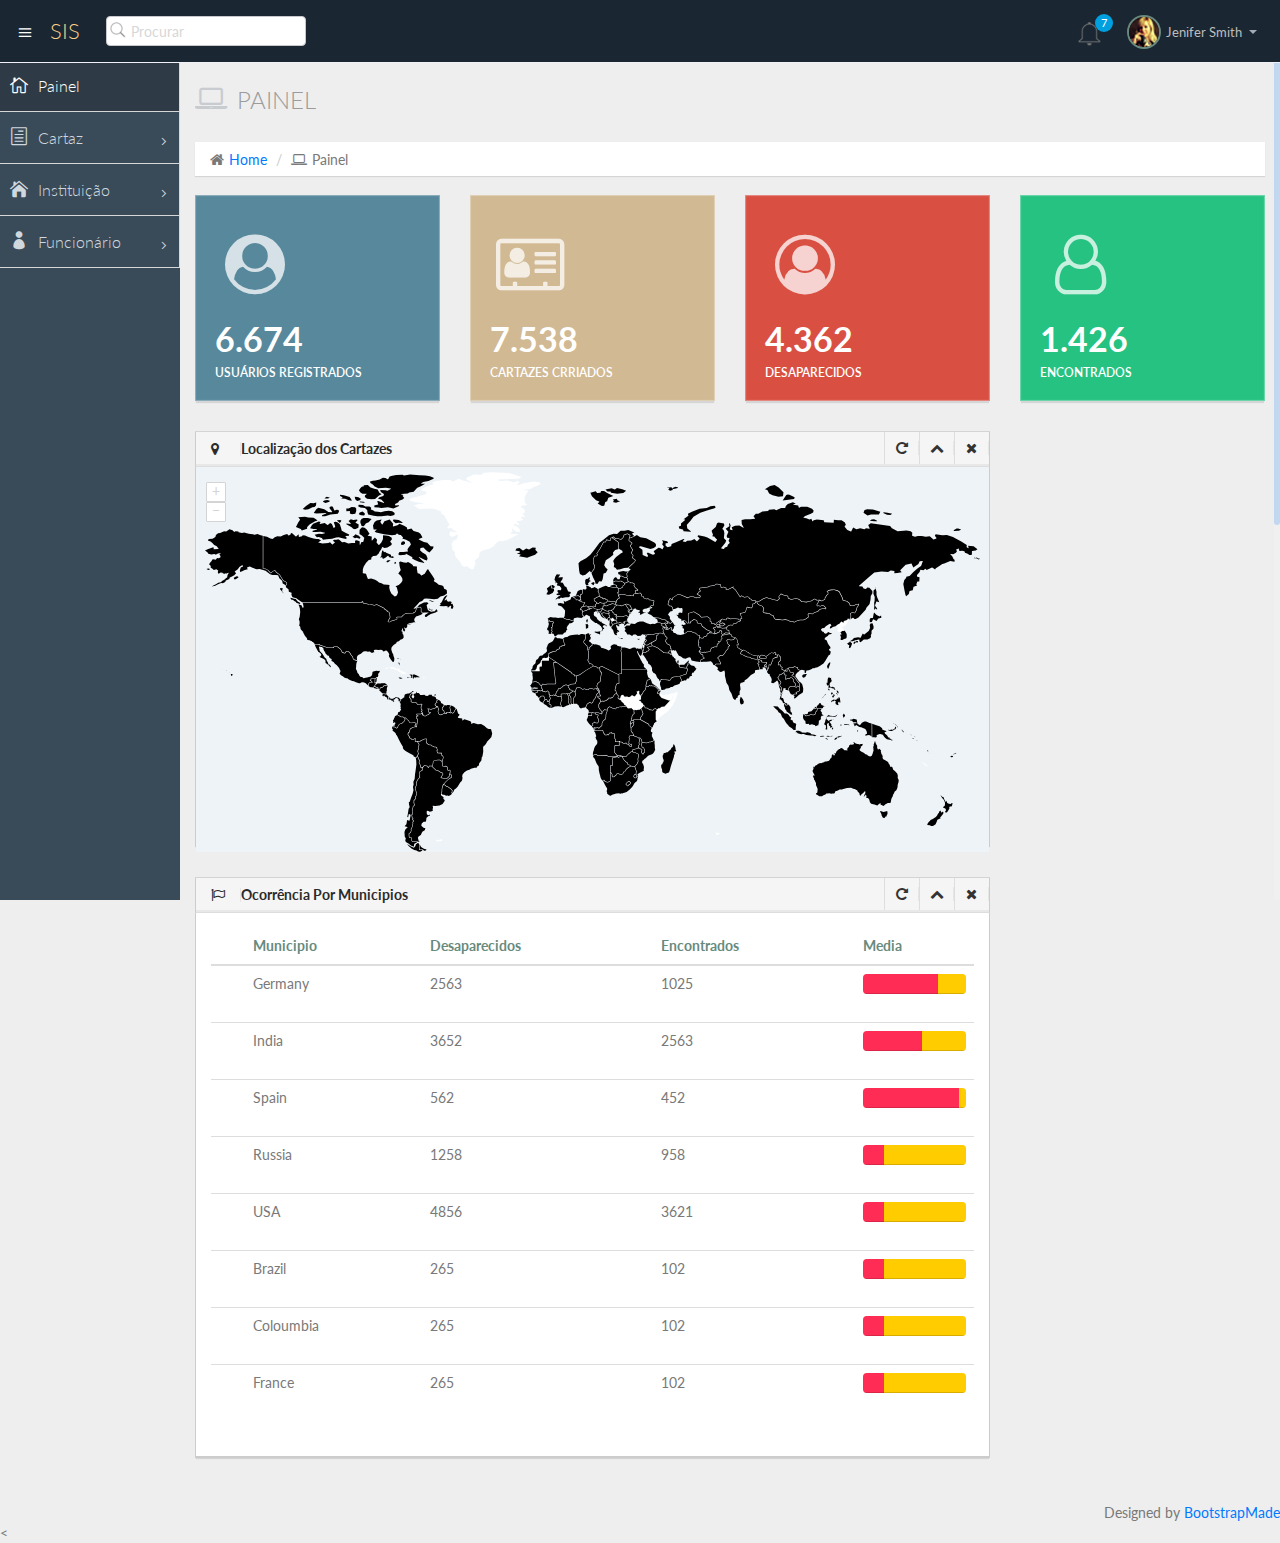
==== commit a0a8f3c8: "Error:Inválid Token" ====
--- a/index.html
+++ b/index.html
@@ -1,452 +1,549 @@
 <!DOCTYPE html>
 <html lang="en">
-
-<head>
-    <meta charset="utf-8">
-
-
-    <title>SIS nome</title>
+  <head>
+    <meta charset="utf-8" />
+
+    <title>FOLY</title>
 
     <!-- Bootstrap CSS -->
-    <link href="css/bootstrap.min.css" rel="stylesheet">
+    <link href="css/bootstrap.min.css" rel="stylesheet" />
     <!-- bootstrap theme -->
-    <link href="css/bootstrap-theme.css" rel="stylesheet">
+    <link href="css/bootstrap-theme.css" rel="stylesheet" />
     <!--external css-->
     <!-- font icon -->
     <link href="css/elegant-icons-style.css" rel="stylesheet" />
     <link href="css/font-awesome.min.css" rel="stylesheet" />
     <!-- full calendar css-->
-    <link href="assets/fullcalendar/fullcalendar/bootstrap-fullcalendar.css" rel="stylesheet" />
+    <link
+      href="assets/fullcalendar/fullcalendar/bootstrap-fullcalendar.css"
+      rel="stylesheet"
+    />
     <link href="assets/fullcalendar/fullcalendar/fullcalendar.css" rel="stylesheet" />
     <!-- easy pie chart-->
-    <link href="assets/jquery-easy-pie-chart/jquery.easy-pie-chart.css" rel="stylesheet" type="text/css" media="screen" />
+    <link
+      href="assets/jquery-easy-pie-chart/jquery.easy-pie-chart.css"
+      rel="stylesheet"
+      type="text/css"
+      media="screen"
+    />
     <!-- owl carousel -->
-    <link rel="stylesheet" href="css/owl.carousel.css" type="text/css">
-    <link href="css/jquery-jvectormap-1.2.2.css" rel="stylesheet">
+    <link rel="stylesheet" href="css/owl.carousel.css" type="text/css" />
+    <link href="css/jquery-jvectormap-1.2.2.css" rel="stylesheet" />
     <!-- Custom styles -->
-    <link rel="stylesheet" href="css/fullcalendar.css">
-    <link href="css/widgets.css" rel="stylesheet">
-    <link href="css/style.css" rel="stylesheet">
+    <link rel="stylesheet" href="css/fullcalendar.css" />
+    <link href="css/widgets.css" rel="stylesheet" />
+    <link href="css/style.css" rel="stylesheet" />
     <link href="css/style-responsive.css" rel="stylesheet" />
-    <link href="css/xcharts.min.css" rel=" stylesheet">
-    <link href="css/jquery-ui-1.10.4.min.css" rel="stylesheet">
-
-</head>
-
-<body>
-
+    <link href="css/xcharts.min.css" rel=" stylesheet" />
+    <link href="css/jquery-ui-1.10.4.min.css" rel="stylesheet" />
+  </head>
+
+  <body>
     <section id="container" class="">
-
-
-        <header class="header dark-bg">
-            <div class="toggle-nav">
-                <div class="icon-reorder tooltips" data-original-title="Toggle Navigation" data-placement="bottom"><i class="icon_menu"></i></div>
+      <header class="header dark-bg">
+        <div class="toggle-nav">
+          <div
+            class="icon-reorder tooltips"
+            data-original-title="Toggle Navigation"
+            data-placement="bottom"
+          >
+            <i class="icon_menu"></i>
+          </div>
+        </div>
+
+        <!--logo pagina inicial-->
+        <a href="index.html" class="logo">SIS <span class="lite"></span></a>
+        <!--logo fim-->
+
+        <div class="nav search-row" id="top_menu">
+          <!--  search form start -->
+          <ul class="nav top-menu">
+            <li>
+              <form class="navbar-form">
+                <input class="form-control" placeholder="Procurar" type="text" />
+              </form>
+            </li>
+          </ul>
+          <!--  search form end -->
+        </div>
+
+        <div class="top-nav notification-row">
+          <!-- notificatoin dropdown start-->
+          <ul class="nav pull-right top-menu">
+            <!-- alert notification start-->
+            <li id="alert_notificatoin_bar" class="dropdown">
+              <a data-toggle="dropdown" class="dropdown-toggle" href="#">
+                <i class="icon-bell-l"></i>
+                <span class="badge bg-important">7</span>
+              </a>
+              <ul class="dropdown-menu extended notification">
+                <div class="notify-arrow notify-arrow-blue"></div>
+                <li>
+                  <p class="blue">Tu Tens 7 Notificações</p>
+                </li>
+                <li>
+                  <a href="#">
+                    <span class="label label-primary"><i class="icon_profile"></i></span>
+                    Friend Request
+                    <span class="small italic pull-right">5 mins</span>
+                  </a>
+                </li>
+                <li>
+                  <a href="#">
+                    <span class="label label-warning"><i class="icon_pin"></i></span> John
+                    location.
+                    <span class="small italic pull-right">50 mins</span>
+                  </a>
+                </li>
+                <li>
+                  <a href="#">
+                    <span class="label label-danger"><i class="icon_book_alt"></i></span>
+                    Project 3 Completed.
+                    <span class="small italic pull-right">1 hr</span>
+                  </a>
+                </li>
+                <li>
+                  <a href="#">
+                    <span class="label label-success"><i class="icon_like"></i></span> Mick
+                    appreciated your work.
+                    <span class="small italic pull-right"> Today</span>
+                  </a>
+                </li>
+                <li>
+                  <a href="#">Ver Todas as Notificações</a>
+                </li>
+              </ul>
+            </li>
+            <!-- alert notification end-->
+            <!-- user login dropdown start-->
+            <li class="dropdown">
+              <a data-toggle="dropdown" class="dropdown-toggle" href="#">
+                <span class="profile-ava">
+                  <img alt="" src="img/avatar1_small.jpg" />
+                </span>
+                <span class="username">Jenifer Smith</span>
+                <b class="caret"></b>
+              </a>
+              <ul class="dropdown-menu extended logout">
+                <div class="log-arrow-up"></div>
+
+                <li>
+                  <a href="login.html"><i class="icon_key_alt"></i> Sair</a>
+                </li>
+              </ul>
+            </li>
+            <!-- user login dropdown end -->
+          </ul>
+          <!-- notificatoin dropdown end-->
+        </div>
+      </header>
+      <!--header end-->
+
+      <!--sidebar start-->
+      <aside>
+        <div id="sidebar" class="nav-collapse">
+          <!-- sidebar menu start-->
+          <ul class="sidebar-menu">
+            <li class="active">
+              <a class="" href="index.html">
+                <i class="icon_house_alt"></i>
+                <span>Painel</span>
+              </a>
+            </li>
+            <li class="sub-menu">
+              <a href="javascript:;" class="">
+                <i class="icon_document_alt"></i>
+                <span>Cartaz</span>
+                <span class="menu-arrow arrow_carrot-right"></span>
+              </a>
+              <ul class="sub">
+                <li><a class="" href="criarcartaz.html">Criar Cartaz</a></li>
+                <li><a class="" href="form_validation.html">Pesquisar Cartaz</a></li>
+                <li><a class="" href="form_validation.html">Eliminar Validation</a></li>
+              </ul>
+            </li>
+            <li class="sub-menu">
+              <a href="javascript:;" class="">
+                <i class="icon_house"></i>
+                <span>Instituição</span>
+                <span class="menu-arrow arrow_carrot-right"></span>
+              </a>
+              <ul class="sub">
+                <li><a class="" href="cadastro instituicao.html">Afetar Instituição</a></li>
+                <li><a class="" href="form_validation.html">Pesquisar Instituição</a></li>
+                <li><a class="" href="form_validation.html">Eliminar Instituição</a></li>
+              </ul>
+            </li>
+
+            <li class="sub-menu">
+              <a href="javascript:;" class="">
+                <i class="icon_profile"></i>
+                <span>Funcionário</span>
+                <span class="menu-arrow arrow_carrot-right"></span>
+              </a>
+              <ul class="sub">
+                <li><a class="" href="cadastrarfuncionarios.html">Afetar Funcionário</a></li>
+                <li><a class="" href="form_validation.html">Pesquisar Funcionário</a></li>
+                <li><a class="" href="form_validation.html">Eliminar Funcionário</a></li>
+              </ul>
+            </li>
+          </ul>
+          <!-- sidebar menu end-->
+        </div>
+      </aside>
+      <!--sidebar end-->
+
+      <!--main content start-->
+      <section id="main-content">
+        <section class="wrapper">
+          <!--overview start-->
+          <div class="row">
+            <div class="col-lg-12">
+              <h3 class="page-header"><i class="fa fa-laptop"></i> Painel</h3>
+              <ol class="breadcrumb">
+                <li><i class="fa fa-home"></i><a href="index.html">Home</a></li>
+                <li><i class="fa fa-laptop"></i>Painel</li>
+              </ol>
             </div>
-
-            <!--logo pagina inicial-->
-            <a href="index.html" class="logo">SIS <span class="lite"></span></a>
-            <!--logo fim-->
-
-            <div class="nav search-row" id="top_menu">
-                <!--  search form start -->
-                <ul class="nav top-menu">
-                    <li>
-                        <form class="navbar-form">
-                            <input class="form-control" placeholder="Procurar" type="text">
-                        </form>
-                    </li>
-                </ul>
-                <!--  search form end -->
+          </div>
+
+          <div class="row">
+            <div class="col-lg-3 col-md-3 col-sm-12 col-xs-12">
+              <div class="info-box blue-bg">
+                <i class="fa fa-user-circle"></i>
+                <div class="count">6.674</div>
+                <div class="title">Usuários Registrados</div>
+              </div>
+              <!--/.info-box-->
             </div>
-
-            <div class="top-nav notification-row">
-                <!-- notificatoin dropdown start-->
-                <ul class="nav pull-right top-menu">
-                    <!-- alert notification start-->
-                    <li id="alert_notificatoin_bar" class="dropdown">
-                        <a data-toggle="dropdown" class="dropdown-toggle" href="#">
-
-                            <i class="icon-bell-l"></i>
-                            <span class="badge bg-important">7</span>
-                        </a>
-                        <ul class="dropdown-menu extended notification">
-                            <div class="notify-arrow notify-arrow-blue"></div>
-                            <li>
-                                <p class="blue">Tu Tens 7 Notificações</p>
-                            </li>
-                            <li>
-                                <a href="#">
-                                    <span class="label label-primary"><i class="icon_profile"></i></span> Friend Request
-                                    <span class="small italic pull-right">5 mins</span>
-                                </a>
-                            </li>
-                            <li>
-                                <a href="#">
-                                    <span class="label label-warning"><i class="icon_pin"></i></span> John location.
-                                    <span class="small italic pull-right">50 mins</span>
-                                </a>
-                            </li>
-                            <li>
-                                <a href="#">
-                                    <span class="label label-danger"><i class="icon_book_alt"></i></span> Project 3 Completed.
-                                    <span class="small italic pull-right">1 hr</span>
-                                </a>
-                            </li>
-                            <li>
-                                <a href="#">
-                                    <span class="label label-success"><i class="icon_like"></i></span> Mick appreciated your work.
-                                    <span class="small italic pull-right"> Today</span>
-                                </a>
-                            </li>
-                            <li>
-                                <a href="#">Ver Todas as Notificações</a>
-                            </li>
-                        </ul>
-                    </li>
-                    <!-- alert notification end-->
-                    <!-- user login dropdown start-->
-                    <li class="dropdown">
-                        <a data-toggle="dropdown" class="dropdown-toggle" href="#">
-                            <span class="profile-ava">
-                                <img alt="" src="img/avatar1_small.jpg">
-                            </span>
-                            <span class="username">Jenifer Smith</span>
-                            <b class="caret"></b>
-                        </a>
-                        <ul class="dropdown-menu extended logout">
-                            <div class="log-arrow-up"></div>
-
-                            <li>
-                                <a href="login.html"><i class="icon_key_alt"></i> Sair</a>
-                            </li>
-
-                        </ul>
-                    </li>
-                    <!-- user login dropdown end -->
-                </ul>
-                <!-- notificatoin dropdown end-->
+            <!--/.col-->
+
+            <div class="col-lg-3 col-md-3 col-sm-12 col-xs-12">
+              <div class="info-box brown-bg">
+                <i class="fa fa-address-card-o"></i>
+                <div class="count">7.538</div>
+                <div class="title">Cartazes crriados</div>
+              </div>
+              <!--/.info-box-->
             </div>
-        </header>
-        <!--header end-->
-
-        <!--sidebar start-->
-        <aside>
-            <div id="sidebar" class="nav-collapse ">
-                <!-- sidebar menu start-->
-                <ul class="sidebar-menu">
-                    <li class="active">
-                        <a class="" href="index.html">
-                            <i class="icon_house_alt"></i>
-                            <span>Painel</span>
-                        </a>
-                    </li>
-                    <li class="sub-menu">
-                        <a href="javascript:;" class="">
-                            <i class="icon_document_alt"></i>
-                            <span>Cartaz</span>
-                            <span class="menu-arrow arrow_carrot-right"></span>
-                        </a>
-                        <ul class="sub">
-                            <li><a class="" href="criarcartaz.html">Criar Cartaz</a></li>
-                            <li><a class="" href="form_validation.html">Pesquisar Cartaz</a></li>
-                            <li><a class="" href="form_validation.html">Eliminar Validation</a></li>
-                        </ul>
-                    </li>
-                    <li class="sub-menu">
-                        <a href="javascript:;" class="">
-                            <i class="icon_house"></i>
-                            <span>Instituição</span>
-                            <span class="menu-arrow arrow_carrot-right"></span>
-                        </a>
-                        <ul class="sub">
-                            <li><a class="" href="cadastro instituicao.html">Afetar Instituição</a></li>
-                            <li><a class="" href="form_validation.html">Pesquisar Instituição</a></li>
-                            <li><a class="" href="form_validation.html">Eliminar Instituição</a></li>
-                        </ul>
-                    </li>
-
-                    <li class="sub-menu">
-                        <a href="javascript:;" class="">
-                            <i class="icon_profile"></i>
-                            <span>Funcionário</span>
-                            <span class="menu-arrow arrow_carrot-right"></span>
-                        </a>
-                        <ul class="sub">
-                            <li><a class="" href="cadastrarfuncionarios.html">Afetar Funcionário</a></li>
-                            <li><a class="" href="form_validation.html">Pesquisar Funcionário</a></li>
-                            <li><a class="" href="form_validation.html">Eliminar Funcionário</a></li>
-                        </ul>
-                    </li>
-                </ul>
-                <!-- sidebar menu end-->
+            <!--/.col-->
+
+            <div class="col-lg-3 col-md-3 col-sm-12 col-xs-12">
+              <div class="info-box red-bg">
+                <i class="fa fa-user-circle-o"></i>
+                <div class="count">4.362</div>
+                <div class="title">Desaparecidos</div>
+              </div>
+              <!--/.info-box-->
             </div>
-        </aside>
-        <!--sidebar end-->
-
-        <!--main content start-->
-        <section id="main-content">
-            <section class="wrapper">
-                <!--overview start-->
-                <div class="row">
-                    <div class="col-lg-12">
-                        <h3 class="page-header"><i class="fa fa-laptop"></i> Painel</h3>
-                        <ol class="breadcrumb">
-                            <li><i class="fa fa-home"></i><a href="index.html">Home</a></li>
-                            <li><i class="fa fa-laptop"></i>Painel</li>
-                        </ol>
-                    </div>
+            <!--/.col-->
+
+            <div class="col-lg-3 col-md-3 col-sm-12 col-xs-12">
+              <div class="info-box green-bg">
+                <i class="fa fa-user-o"></i>
+                <div class="count">1.426</div>
+                <div class="title">Encontrados</div>
+              </div>
+              <!--/.info-box-->
+            </div>
+            <!--/.col-->
+          </div>
+          <!--/.row-->
+
+          <div class="row">
+            <div class="col-lg-9 col-md-12">
+              <div class="panel panel-default">
+                <div class="panel-heading">
+                  <h2>
+                    <i class="fa fa-map-marker red"></i
+                    ><strong>Localização dos Cartazes</strong>
+                  </h2>
+                  <div class="panel-actions">
+                    <a href="index.html#" class="btn-setting"
+                      ><i class="fa fa-rotate-right"></i
+                    ></a>
+                    <a href="index.html#" class="btn-minimize"
+                      ><i class="fa fa-chevron-up"></i
+                    ></a>
+                    <a href="index.html#" class="btn-close"><i class="fa fa-times"></i></a>
+                  </div>
                 </div>
-
-                <div class="row">
-                    <div class="col-lg-3 col-md-3 col-sm-12 col-xs-12">
-                        <div class="info-box blue-bg">
-                            <i class="fa fa-user-circle"></i>
-                            <div class="count">6.674</div>
-                            <div class="title">Usuários Registrados</div>
-                        </div>
-                        <!--/.info-box-->
-                    </div>
-                    <!--/.col-->
-
-                    <div class="col-lg-3 col-md-3 col-sm-12 col-xs-12">
-                        <div class="info-box brown-bg">
-                            <i class="fa fa-address-card-o"></i>
-                            <div class="count">7.538</div>
-                            <div class="title">Cartazes crriados</div>
-                        </div>
-                        <!--/.info-box-->
-                    </div>
-                    <!--/.col-->
-
-                    <div class="col-lg-3 col-md-3 col-sm-12 col-xs-12">
-                        <div class="info-box red-bg">
-                            <i class="fa fa-user-circle-o"></i>
-                            <div class="count">4.362</div>
-                            <div class="title">Desaparecidos</div>
-                        </div>
-                        <!--/.info-box-->
-                    </div>
-                    <!--/.col-->
-
-                    <div class="col-lg-3 col-md-3 col-sm-12 col-xs-12">
-                        <div class="info-box green-bg">
-                            <i class="fa fa-user-o"></i>
-                            <div class="count">1.426</div>
-                            <div class="title">Encontrados</div>
-                        </div>
-                        <!--/.info-box-->
-                    </div>
-                    <!--/.col-->
-
+                <div class="panel-body-map">
+                  <div id="map" style="height: 380px"></div>
                 </div>
-                <!--/.row-->
-
-
-                <div class="row">
-                    <div class="col-lg-9 col-md-12">
-
-                        <div class="panel panel-default">
-                            <div class="panel-heading">
-                                <h2><i class="fa fa-map-marker red"></i><strong>Localização dos Cartazes</strong></h2>
-                                <div class="panel-actions">
-                                    <a href="index.html#" class="btn-setting"><i class="fa fa-rotate-right"></i></a>
-                                    <a href="index.html#" class="btn-minimize"><i class="fa fa-chevron-up"></i></a>
-                                    <a href="index.html#" class="btn-close"><i class="fa fa-times"></i></a>
-                                </div>
-                            </div>
-                            <div class="panel-body-map">
-                                <div id="map" style="height:380px;"></div>
-                            </div>
-
-                        </div>
-                    </div>
-
-
-
+              </div>
+            </div>
+          </div>
+
+          <!-- Today status end -->
+
+          <div class="row">
+            <div class="col-lg-9 col-md-12">
+              <div class="panel panel-default">
+                <div class="panel-heading">
+                  <h2>
+                    <i class="fa fa-flag-o red"></i><strong>Ocorrência Por Municipios </strong>
+                  </h2>
+                  <div class="panel-actions">
+                    <a href="index.html#" class="btn-setting"
+                      ><i class="fa fa-rotate-right"></i
+                    ></a>
+                    <a href="index.html#" class="btn-minimize"
+                      ><i class="fa fa-chevron-up"></i
+                    ></a>
+                    <a href="index.html#" class="btn-close"><i class="fa fa-times"></i></a>
+                  </div>
                 </div>
-
-
-                <!-- Today status end -->
-
-
-
-                <div class="row">
-
-                    <div class="col-lg-9 col-md-12">
-                        <div class="panel panel-default">
-                            <div class="panel-heading">
-                                <h2><i class="fa fa-flag-o red"></i><strong>Ocorrência Por Municipios </strong></h2>
-                                <div class="panel-actions">
-                                    <a href="index.html#" class="btn-setting"><i class="fa fa-rotate-right"></i></a>
-                                    <a href="index.html#" class="btn-minimize"><i class="fa fa-chevron-up"></i></a>
-                                    <a href="index.html#" class="btn-close"><i class="fa fa-times"></i></a>
-                                </div>
-                            </div>
-                            <div class="panel-body">
-                                <table class="table bootstrap-datatable countries">
-                                    <thead>
-                                        <tr>
-                                            <th></th>
-                                            <th>Municipio</th>
-                                            <th>Desaparecidos</th>
-                                            <th>Encontrados</th>
-                                            <th>Media</th>
-                                        </tr>
-                                    </thead>
-                                    <tbody>
-                                        <tr>
-                                            <td> </td>
-                                            <td>Germany</td>
-                                            <td>2563</td>
-                                            <td>1025</td>
-                                            <td>
-                                                <div class="progress thin">
-                                                    <div class="progress-bar progress-bar-danger" role="progressbar" aria-valuenow="73" aria-valuemin="0" aria-valuemax="100" style="width: 73%">
-                                                    </div>
-                                                    <div class="progress-bar progress-bar-warning" role="progressbar" aria-valuenow="27" aria-valuemin="0" aria-valuemax="100" style="width: 27%">
-                                                    </div>
-                                                </div>
-                                                <span class="sr-only">73%</span>
-                                            </td>
-                                        </tr>
-                                        <tr>
-                                            <td> </td>
-                                            <td>India</td>
-                                            <td>3652</td>
-                                            <td>2563</td>
-                                            <td>
-                                                <div class="progress thin">
-                                                    <div class="progress-bar progress-bar-danger" role="progressbar" aria-valuenow="57" aria-valuemin="0" aria-valuemax="100" style="width: 57%">
-                                                    </div>
-                                                    <div class="progress-bar progress-bar-warning" role="progressbar" aria-valuenow="43" aria-valuemin="0" aria-valuemax="100" style="width: 43%">
-                                                    </div>
-                                                </div>
-                                                <span class="sr-only">57%</span>
-                                            </td>
-                                        </tr>
-                                        <tr>
-                                            <td> </td>
-                                            <td>Spain</td>
-                                            <td>562</td>
-                                            <td>452</td>
-                                            <td>
-                                                <div class="progress thin">
-                                                    <div class="progress-bar progress-bar-danger" role="progressbar" aria-valuenow="93" aria-valuemin="0" aria-valuemax="100" style="width: 93%">
-                                                    </div>
-                                                    <div class="progress-bar progress-bar-warning" role="progressbar" aria-valuenow="7" aria-valuemin="0" aria-valuemax="100" style="width: 7%">
-                                                    </div>
-                                                </div>
-                                                <span class="sr-only">93%</span>
-                                            </td>
-                                        </tr>
-                                        <tr>
-                                            <td> </td>
-                                            <td>Russia</td>
-                                            <td>1258</td>
-                                            <td>958</td>
-                                            <td>
-                                                <div class="progress thin">
-                                                    <div class="progress-bar progress-bar-danger" role="progressbar" aria-valuenow="20" aria-valuemin="0" aria-valuemax="100" style="width: 20%">
-                                                    </div>
-                                                    <div class="progress-bar progress-bar-warning" role="progressbar" aria-valuenow="80" aria-valuemin="0" aria-valuemax="100" style="width: 80%">
-                                                    </div>
-                                                </div>
-                                                <span class="sr-only">20%</span>
-                                            </td>
-                                        </tr>
-                                        <tr>
-                                            <td> </td>
-                                            <td>USA</td>
-                                            <td>4856</td>
-                                            <td>3621</td>
-                                            <td>
-                                                <div class="progress thin">
-                                                    <div class="progress-bar progress-bar-danger" role="progressbar" aria-valuenow="20" aria-valuemin="0" aria-valuemax="100" style="width: 20%">
-                                                    </div>
-                                                    <div class="progress-bar progress-bar-warning" role="progressbar" aria-valuenow="80" aria-valuemin="0" aria-valuemax="100" style="width: 80%">
-                                                    </div>
-                                                </div>
-                                                <span class="sr-only">20%</span>
-                                            </td>
-                                        </tr>
-                                        <tr>
-                                            <td> </td>
-                                            <td>Brazil</td>
-                                            <td>265</td>
-                                            <td>102</td>
-                                            <td>
-                                                <div class="progress thin">
-                                                    <div class="progress-bar progress-bar-danger" role="progressbar" aria-valuenow="20" aria-valuemin="0" aria-valuemax="100" style="width: 20%">
-                                                    </div>
-                                                    <div class="progress-bar progress-bar-warning" role="progressbar" aria-valuenow="80" aria-valuemin="0" aria-valuemax="100" style="width: 80%">
-                                                    </div>
-                                                </div>
-                                                <span class="sr-only">20%</span>
-                                            </td>
-                                        </tr>
-                                        <tr>
-                                            <td> </td>
-                                            <td>Coloumbia</td>
-                                            <td>265</td>
-                                            <td>102</td>
-                                            <td>
-                                                <div class="progress thin">
-                                                    <div class="progress-bar progress-bar-danger" role="progressbar" aria-valuenow="20" aria-valuemin="0" aria-valuemax="100" style="width: 20%">
-                                                    </div>
-                                                    <div class="progress-bar progress-bar-warning" role="progressbar" aria-valuenow="80" aria-valuemin="0" aria-valuemax="100" style="width: 80%">
-                                                    </div>
-                                                </div>
-                                                <span class="sr-only">20%</span>
-                                            </td>
-                                        </tr>
-                                        <tr>
-                                            <td> </td>
-                                            <td>France</td>
-                                            <td>265</td>
-                                            <td>102</td>
-                                            <td>
-                                                <div class="progress thin">
-                                                    <div class="progress-bar progress-bar-danger" role="progressbar" aria-valuenow="20" aria-valuemin="0" aria-valuemax="100" style="width: 20%">
-                                                    </div>
-                                                    <div class="progress-bar progress-bar-warning" role="progressbar" aria-valuenow="80" aria-valuemin="0" aria-valuemax="100" style="width: 80%">
-                                                    </div>
-                                                </div>
-                                                <span class="sr-only">20%</span>
-                                            </td>
-                                        </tr>
-                                    </tbody>
-                                </table>
-                            </div>
-
-                        </div>
-
-                    </div>
-
-
-
+                <div class="panel-body">
+                  <table class="table bootstrap-datatable countries">
+                    <thead>
+                      <tr>
+                        <th></th>
+                        <th>Municipio</th>
+                        <th>Desaparecidos</th>
+                        <th>Encontrados</th>
+                        <th>Media</th>
+                      </tr>
+                    </thead>
+                    <tbody>
+                      <tr>
+                        <td></td>
+                        <td>Germany</td>
+                        <td>2563</td>
+                        <td>1025</td>
+                        <td>
+                          <div class="progress thin">
+                            <div
+                              class="progress-bar progress-bar-danger"
+                              role="progressbar"
+                              aria-valuenow="73"
+                              aria-valuemin="0"
+                              aria-valuemax="100"
+                              style="width: 73%"
+                            ></div>
+                            <div
+                              class="progress-bar progress-bar-warning"
+                              role="progressbar"
+                              aria-valuenow="27"
+                              aria-valuemin="0"
+                              aria-valuemax="100"
+                              style="width: 27%"
+                            ></div>
+                          </div>
+                          <span class="sr-only">73%</span>
+                        </td>
+                      </tr>
+                      <tr>
+                        <td></td>
+                        <td>India</td>
+                        <td>3652</td>
+                        <td>2563</td>
+                        <td>
+                          <div class="progress thin">
+                            <div
+                              class="progress-bar progress-bar-danger"
+                              role="progressbar"
+                              aria-valuenow="57"
+                              aria-valuemin="0"
+                              aria-valuemax="100"
+                              style="width: 57%"
+                            ></div>
+                            <div
+                              class="progress-bar progress-bar-warning"
+                              role="progressbar"
+                              aria-valuenow="43"
+                              aria-valuemin="0"
+                              aria-valuemax="100"
+                              style="width: 43%"
+                            ></div>
+                          </div>
+                          <span class="sr-only">57%</span>
+                        </td>
+                      </tr>
+                      <tr>
+                        <td></td>
+                        <td>Spain</td>
+                        <td>562</td>
+                        <td>452</td>
+                        <td>
+                          <div class="progress thin">
+                            <div
+                              class="progress-bar progress-bar-danger"
+                              role="progressbar"
+                              aria-valuenow="93"
+                              aria-valuemin="0"
+                              aria-valuemax="100"
+                              style="width: 93%"
+                            ></div>
+                            <div
+                              class="progress-bar progress-bar-warning"
+                              role="progressbar"
+                              aria-valuenow="7"
+                              aria-valuemin="0"
+                              aria-valuemax="100"
+                              style="width: 7%"
+                            ></div>
+                          </div>
+                          <span class="sr-only">93%</span>
+                        </td>
+                      </tr>
+                      <tr>
+                        <td></td>
+                        <td>Russia</td>
+                        <td>1258</td>
+                        <td>958</td>
+                        <td>
+                          <div class="progress thin">
+                            <div
+                              class="progress-bar progress-bar-danger"
+                              role="progressbar"
+                              aria-valuenow="20"
+                              aria-valuemin="0"
+                              aria-valuemax="100"
+                              style="width: 20%"
+                            ></div>
+                            <div
+                              class="progress-bar progress-bar-warning"
+                              role="progressbar"
+                              aria-valuenow="80"
+                              aria-valuemin="0"
+                              aria-valuemax="100"
+                              style="width: 80%"
+                            ></div>
+                          </div>
+                          <span class="sr-only">20%</span>
+                        </td>
+                      </tr>
+                      <tr>
+                        <td></td>
+                        <td>USA</td>
+                        <td>4856</td>
+                        <td>3621</td>
+                        <td>
+                          <div class="progress thin">
+                            <div
+                              class="progress-bar progress-bar-danger"
+                              role="progressbar"
+                              aria-valuenow="20"
+                              aria-valuemin="0"
+                              aria-valuemax="100"
+                              style="width: 20%"
+                            ></div>
+                            <div
+                              class="progress-bar progress-bar-warning"
+                              role="progressbar"
+                              aria-valuenow="80"
+                              aria-valuemin="0"
+                              aria-valuemax="100"
+                              style="width: 80%"
+                            ></div>
+                          </div>
+                          <span class="sr-only">20%</span>
+                        </td>
+                      </tr>
+                      <tr>
+                        <td></td>
+                        <td>Brazil</td>
+                        <td>265</td>
+                        <td>102</td>
+                        <td>
+                          <div class="progress thin">
+                            <div
+                              class="progress-bar progress-bar-danger"
+                              role="progressbar"
+                              aria-valuenow="20"
+                              aria-valuemin="0"
+                              aria-valuemax="100"
+                              style="width: 20%"
+                            ></div>
+                            <div
+                              class="progress-bar progress-bar-warning"
+                              role="progressbar"
+                              aria-valuenow="80"
+                              aria-valuemin="0"
+                              aria-valuemax="100"
+                              style="width: 80%"
+                            ></div>
+                          </div>
+                          <span class="sr-only">20%</span>
+                        </td>
+                      </tr>
+                      <tr>
+                        <td></td>
+                        <td>Coloumbia</td>
+                        <td>265</td>
+                        <td>102</td>
+                        <td>
+                          <div class="progress thin">
+                            <div
+                              class="progress-bar progress-bar-danger"
+                              role="progressbar"
+                              aria-valuenow="20"
+                              aria-valuemin="0"
+                              aria-valuemax="100"
+                              style="width: 20%"
+                            ></div>
+                            <div
+                              class="progress-bar progress-bar-warning"
+                              role="progressbar"
+                              aria-valuenow="80"
+                              aria-valuemin="0"
+                              aria-valuemax="100"
+                              style="width: 80%"
+                            ></div>
+                          </div>
+                          <span class="sr-only">20%</span>
+                        </td>
+                      </tr>
+                      <tr>
+                        <td></td>
+                        <td>France</td>
+                        <td>265</td>
+                        <td>102</td>
+                        <td>
+                          <div class="progress thin">
+                            <div
+                              class="progress-bar progress-bar-danger"
+                              role="progressbar"
+                              aria-valuenow="20"
+                              aria-valuemin="0"
+                              aria-valuemax="100"
+                              style="width: 20%"
+                            ></div>
+                            <div
+                              class="progress-bar progress-bar-warning"
+                              role="progressbar"
+                              aria-valuenow="80"
+                              aria-valuemin="0"
+                              aria-valuemax="100"
+                              style="width: 80%"
+                            ></div>
+                          </div>
+                          <span class="sr-only">20%</span>
+                        </td>
+                      </tr>
+                    </tbody>
+                  </table>
                 </div>
-
-
-
-                <!-- statics end -->
-
-
-
-
-            </section>
-            <div class="text-right">
-                <div class="credits">
-                    <!--
+              </div>
+            </div>
+          </div>
+
+          <!-- statics end -->
+        </section>
+        <div class="text-right">
+          <div class="credits">
+            <!--
             All the links in the footer should remain intact.
             You can delete the links only if you purchased the pro version.
             Licensing information: https://bootstrapmade.com/license/
             Purchase the pro version form: https://bootstrapmade.com/buy/?theme=NiceAdmin
           -->
-                    Designed by <a href="https://bootstrapmade.com/">BootstrapMade</a>
-                </div>
-            </div>
-        </section>
-        <!--main content end-->
+            Designed by <a href="https://bootstrapmade.com/">BootstrapMade</a>
+          </div>
+        </div>
+      </section>
+      <!--main content end-->
     </section>
     <!-- container section start -->
 
@@ -466,77 +563,77 @@
     <script src="assets/jquery-easy-pie-chart/jquery.easy-pie-chart.js"></script>
     <script src="js/owl.carousel.js"></script>
     <!-- jQuery full calendar -->
-    <<script src="js/fullcalendar.min.js"></script>
-        <!-- Full Google Calendar - Calendar -->
-        <script src="assets/fullcalendar/fullcalendar/fullcalendar.js"></script>
-        <!--script for this page only-->
-        <script src="js/calendar-custom.js"></script>
-        <script src="js/jquery.rateit.min.js"></script>
-        <!-- custom select -->
-        <script src="js/jquery.customSelect.min.js"></script>
-        <script src="assets/chart-master/Chart.js"></script>
-
-        <!--custome script for all page-->
-        <script src="js/scripts.js"></script>
-        <!-- custom script for this page-->
-        <script src="js/sparkline-chart.js"></script>
-        <script src="js/easy-pie-chart.js"></script>
-        <script src="js/jquery-jvectormap-1.2.2.min.js"></script>
-        <script src="js/jquery-jvectormap-world-mill-en.js"></script>
-        <script src="js/xcharts.min.js"></script>
-        <script src="js/jquery.autosize.min.js"></script>
-        <script src="js/jquery.placeholder.min.js"></script>
-        <script src="js/gdp-data.js"></script>
-        <script src="js/morris.min.js"></script>
-        <script src="js/sparklines.js"></script>
-        <script src="js/charts.js"></script>
-        <script src="js/jquery.slimscroll.min.js"></script>
-        <script>
-            //knob
-            $(function() {
-                $(".knob").knob({
-                    'draw': function() {
-                        $(this.i).val(this.cv + '%')
-                    }
-                })
-            });
-
-            //carousel
-            $(document).ready(function() {
-                $("#owl-slider").owlCarousel({
-                    navigation: true,
-                    slideSpeed: 300,
-                    paginationSpeed: 400,
-                    singleItem: true
-
-                });
-            });
-
-            //custom select box
-
-            $(function() {
-                $('select.styled').customSelect();
-            });
-
-            /* ---------- Map ---------- */
-            $(function() {
-                $('#map').vectorMap({
-                    map: 'world_mill_en',
-                    series: {
-                        regions: [{
-                            values: gdpData,
-                            scale: ['#000', '#000'],
-                            normalizeFunction: 'polynomial'
-                        }]
-                    },
-                    backgroundColor: '#eef3f7',
-                    onLabelShow: function(e, el, code) {
-                        el.html(el.html() + ' (GDP - ' + gdpData[code] + ')');
-                    }
-                });
-            });
-        </script>
-
-</body>
-
-</html>+    <
+    <script src="js/fullcalendar.min.js"></script>
+    <!-- Full Google Calendar - Calendar -->
+    <script src="assets/fullcalendar/fullcalendar/fullcalendar.js"></script>
+    <!--script for this page only-->
+    <script src="js/calendar-custom.js"></script>
+    <script src="js/jquery.rateit.min.js"></script>
+    <!-- custom select -->
+    <script src="js/jquery.customSelect.min.js"></script>
+    <script src="assets/chart-master/Chart.js"></script>
+
+    <!--custome script for all page-->
+    <script src="js/scripts.js"></script>
+    <!-- custom script for this page-->
+    <script src="js/sparkline-chart.js"></script>
+    <script src="js/easy-pie-chart.js"></script>
+    <script src="js/jquery-jvectormap-1.2.2.min.js"></script>
+    <script src="js/jquery-jvectormap-world-mill-en.js"></script>
+    <script src="js/xcharts.min.js"></script>
+    <script src="js/jquery.autosize.min.js"></script>
+    <script src="js/jquery.placeholder.min.js"></script>
+    <script src="js/gdp-data.js"></script>
+    <script src="js/morris.min.js"></script>
+    <script src="js/sparklines.js"></script>
+    <script src="js/charts.js"></script>
+    <script src="js/jquery.slimscroll.min.js"></script>
+    <script>
+      //knob
+      $(function () {
+        $('.knob').knob({
+          draw: function () {
+            $(this.i).val(this.cv + '%');
+          },
+        });
+      });
+
+      //carousel
+      $(document).ready(function () {
+        $('#owl-slider').owlCarousel({
+          navigation: true,
+          slideSpeed: 300,
+          paginationSpeed: 400,
+          singleItem: true,
+        });
+      });
+
+      //custom select box
+
+      $(function () {
+        $('select.styled').customSelect();
+      });
+
+      /* ---------- Map ---------- */
+      $(function () {
+        $('#map').vectorMap({
+          map: 'world_mill_en',
+          series: {
+            regions: [
+              {
+                values: gdpData,
+                scale: ['#000', '#000'],
+                normalizeFunction: 'polynomial',
+              },
+            ],
+          },
+          backgroundColor: '#eef3f7',
+          onLabelShow: function (e, el, code) {
+            el.html(el.html() + ' (GDP - ' + gdpData[code] + ')');
+          },
+        });
+      });
+    </script>
+  </body>
+</html>
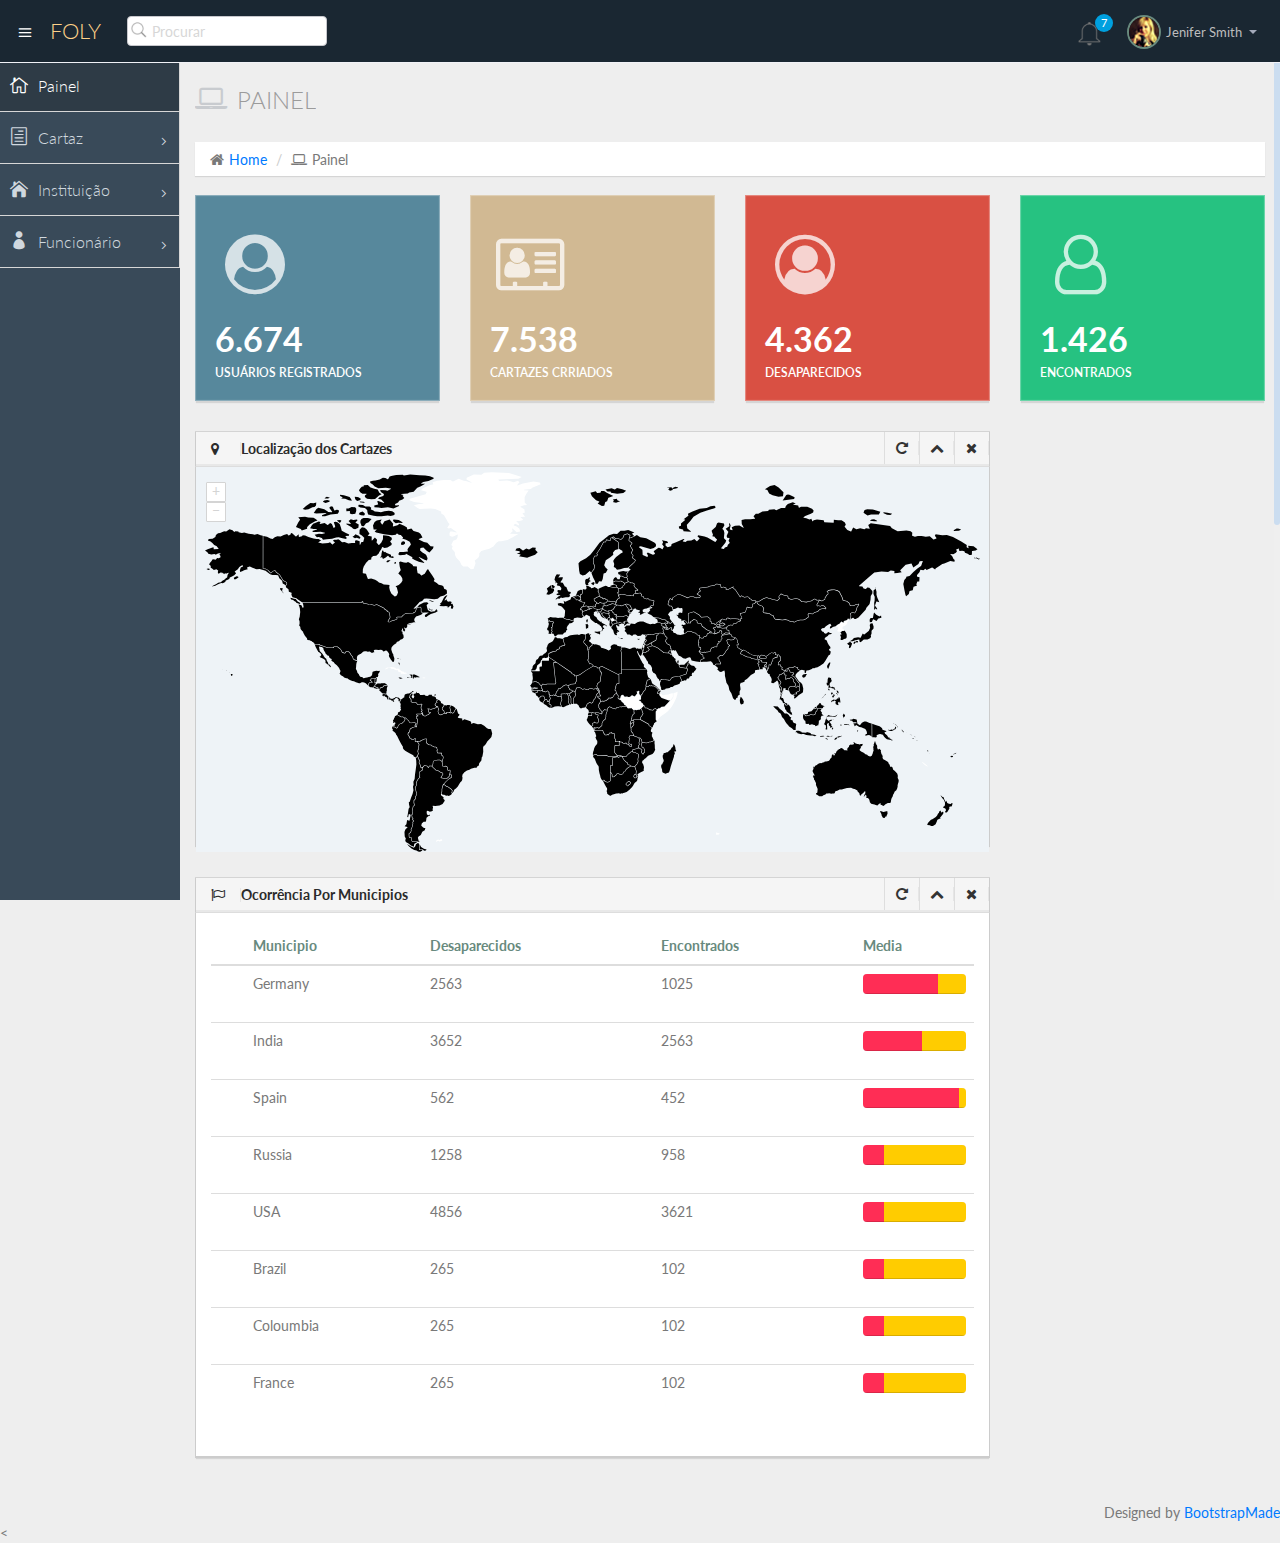
==== commit 0b6e99c6: "Error: 401" ====
--- a/index.html
+++ b/index.html
@@ -52,7 +52,7 @@
         </div>
 
         <!--logo pagina inicial-->
-        <a href="index.html" class="logo">SIS <span class="lite"></span></a>
+        <a href="index.html" class="logo">FOLY <span class="lite"></span></a>
         <!--logo fim-->
 
         <div class="nav search-row" id="top_menu">
--- a/css/style.css
+++ b/css/style.css
@@ -168,7 +168,7 @@
 
 .login-img3-body{
 
-  background: url('../img/bg-1.jpg') no-repeat center center fixed;
+  background: url('https://cdn.pixabay.com/photo/2019/03/12/12/47/people-4050698_960_720.jpg') no-repeat center center fixed;
 
   -webkit-background-size: cover;
 
